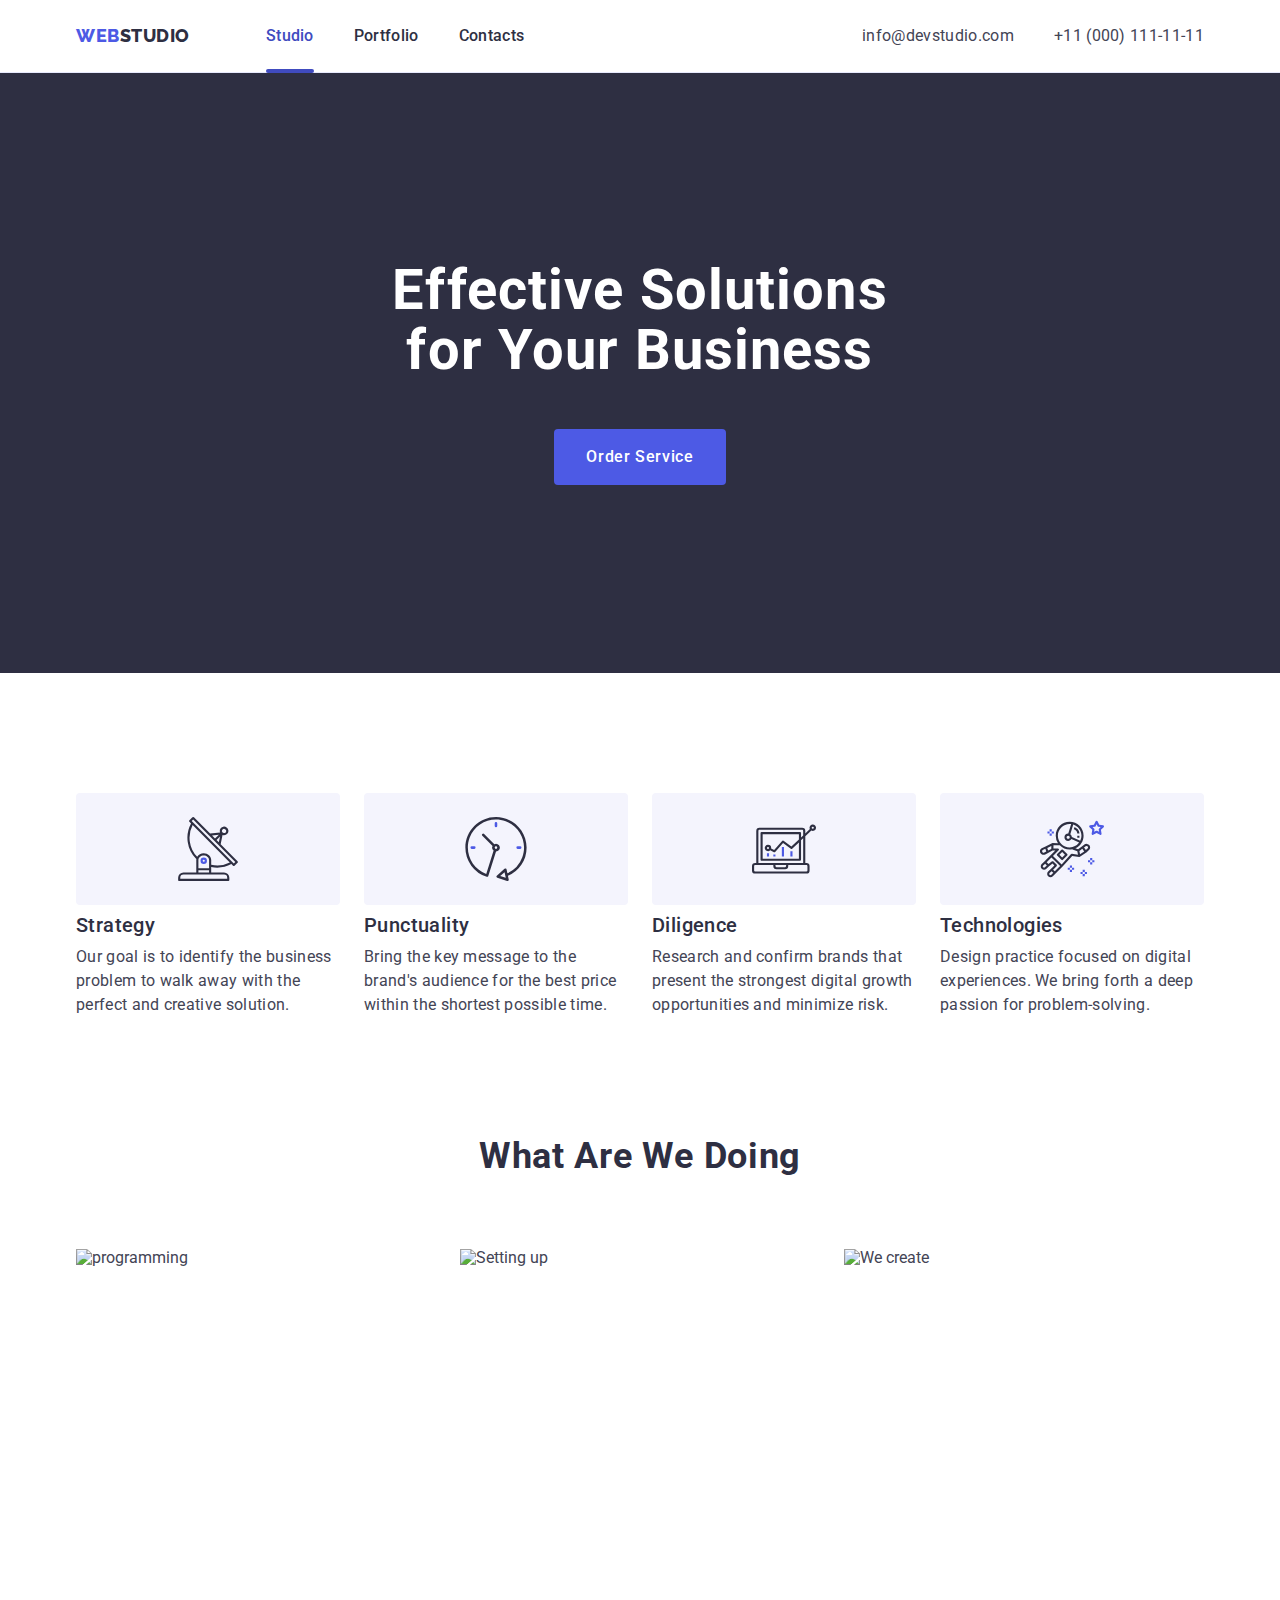
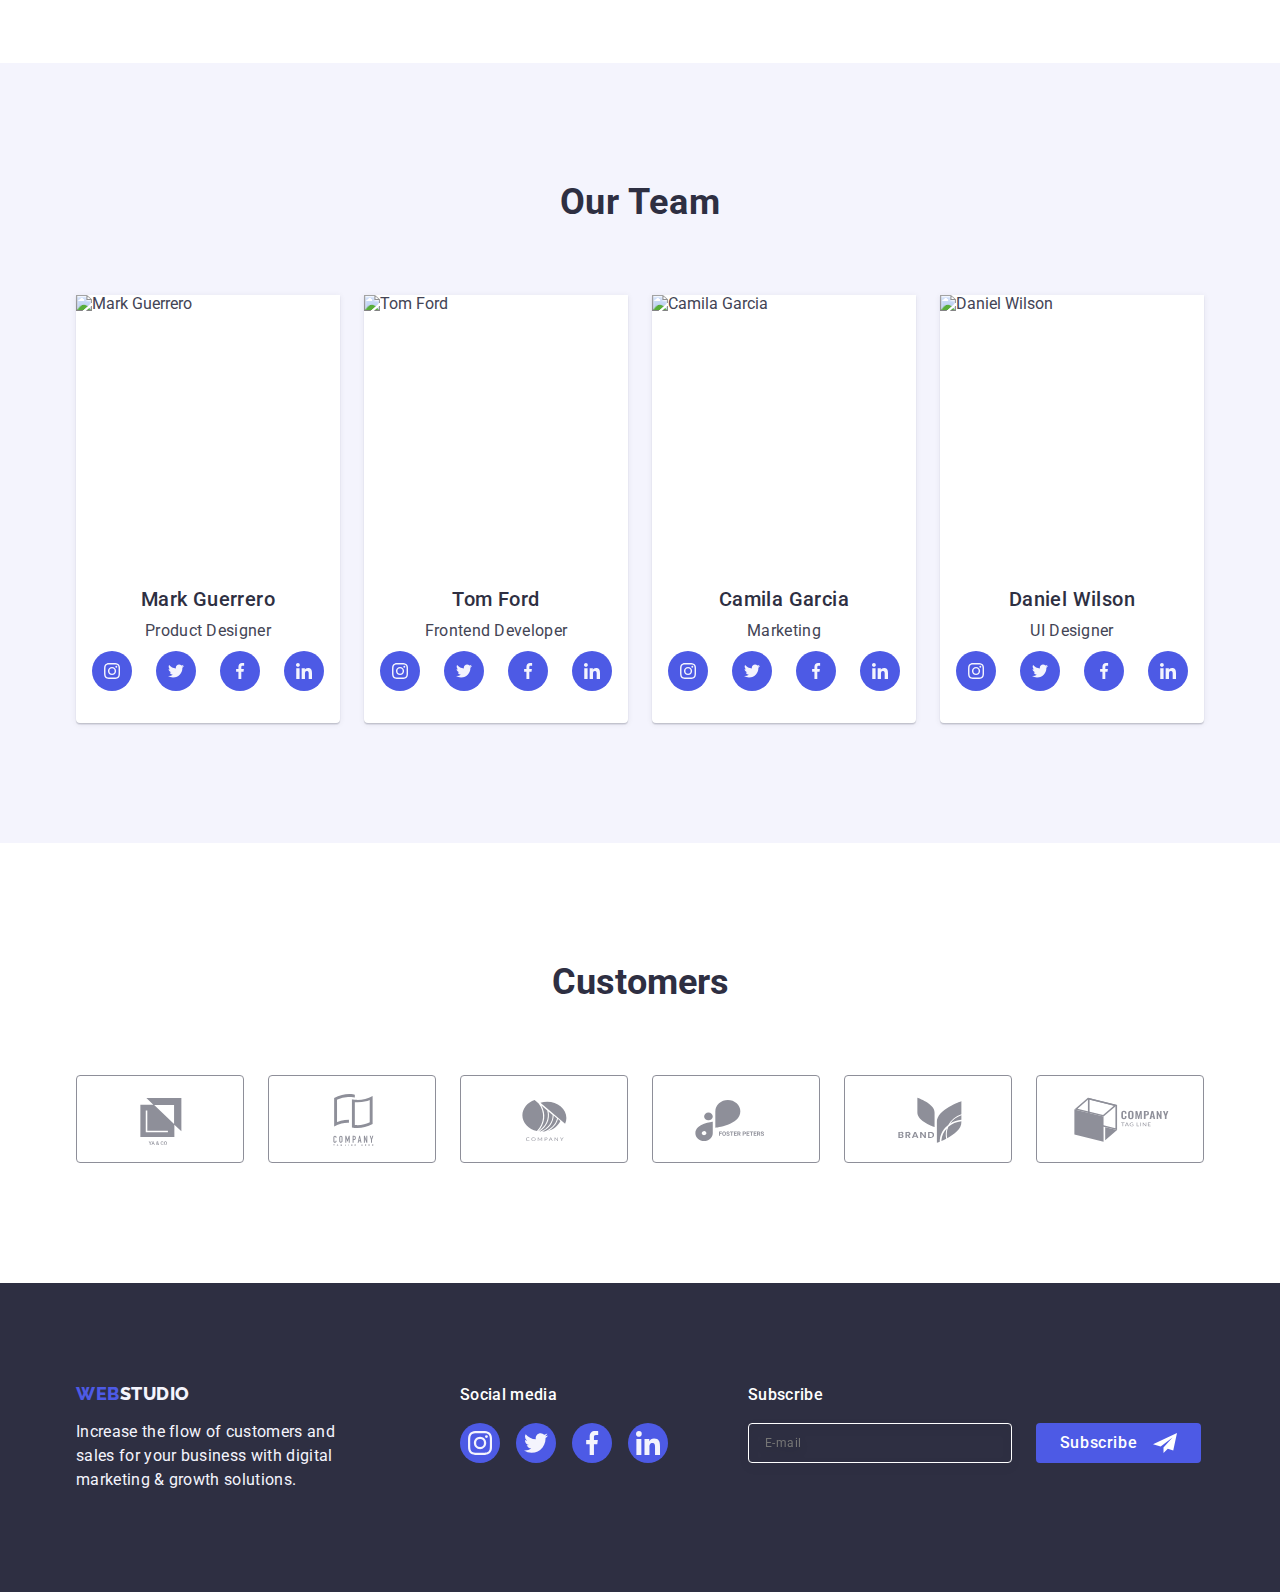
==== index.html @ 99e01feb "hhh" ====
<!DOCTYPE html>
<html lang="en">

<head>
    <meta charset="UTF-8">
    <meta http-equiv="X-UA-Compatible" content="IE=edge">
    <meta name="viewport" content="width=device-width, initial-scale=1.0">
    <title>WebStudio</title>
    <!--fonts-->
    <link rel="preconnect" href="https://fonts.googleapis.com">
    <link rel="preconnect" href="https://fonts.gstatic.com" crossorigin>
    <link
        href="https://fonts.googleapis.com/css2?family=Raleway:wght@800&family=Roboto:wght@400;500;700;900&display=swap"
        rel="stylesheet">
    <!--normalize styles css-->
    <link rel="stylesheet" href="https://cdn.jsdelivr.net/npm/modern-normalize@2.0.0/modern-normalize.min.css">
    <!--custom styles-->
    <link rel="stylesheet" href="./css/styles.css" />
</head>

<body>
    <!--header section-->
    <header class="header">
        <div class="header-conteiner container">
            <nav class="header-nav">
                <a class="header-nav-logo link " href="./index.html">
                    Web<span class="header-logo-cl">Studio</span></a>
                <ul class="header-list list ">
                    <li class="header-item">
                        <a class="header-link activ link" href="./index.html">Studio</a>
                    </li>
                    <li class="header-item">
                        <a class="header-link  link" href="./portfolio.html">Portfolio</a>
                    </li>
                    <li class="header-item">
                        <a class="header-link link" href="">Contacts</a>
                    </li>
                </ul>
            </nav>

            <address class="header-address">
                <ul class="address-list list">
                    <li class="address-item">
                        <a class="address-link link" href="mailto:info@devstudio.com">info@devstudio.com</a>
                    </li>
                    <li class="address-item">
                        <a class="address-link link" href="tel:+110001111111">+11 (000) 111-11-11</a>
                    </li>
                </ul>
            </address>
        </div>
    </header>
    <!--main block-->
    <main class="main">
        <section class="hero">
            <div class="hero-container container">
                <h1 class="hero-taitle">Effective Solutions for Your Business</h1>
                <button class="hero-btn" type="button" data-modal-open>Order Service</button>
            </div>
        </section>
        <!--features-->
        <section class="section-features">
            <div class="container">
                <h2 class="visually-hidden">features</h2>
                <ul class="features-list list">

                    <li class="features-li">
                        <div class="features-icon-bloc">
                            <svg class="features-icon" width="64" height="64">
                                <use href="./images/icons.svg#antenna"></use>
                            </svg>
                        </div>
                        <h3 class="features-strategy">Strategy</h3>
                        <p class="text">Our goal is to identify the business problem to walk away with the
                            perfect and
                            creative solution.
                        </p>
                    </li>
                    <li class="features-li">
                        <div class="features-icon-bloc">
                            <svg class="features-icon" width="64" height="64">
                                <use href="./images/icons.svg#clock"></use>
                            </svg>
                        </div>
                        <h3 class="features-strategy">Punctuality</h3>
                        <p class="text"> Bring the key message to the brand's audience for the best price
                            within the shortest possible
                            time.</p>
                    </li>
                    <li class="features-li">
                        <div class="features-icon-bloc">
                            <svg class="features-icon" width="64" height="64">
                                <use href="./images/icons.svg#diagram"></use>
                            </svg>
                        </div>
                        <h3 class="features-strategy">Diligence</h3>
                        <p class="text"> Research and confirm brands that present the strongest digital
                            growth opportunities and minimize
                            risk.</p>
                    </li>
                    <li class="features-li">
                        <div class="features-icon-bloc">
                            <svg class="features-icon" width="64" height="64">
                                <use href="./images/icons.svg#astronaut"></use>
                            </svg>
                        </div>
                        <h3 class="features-strategy">Technologies</h3>
                        <p class="text"> Design practice focused on digital experiences. We bring forth a
                            deep passion for
                            problem-solving.</p>
                    </li>
                </ul>
            </div>
        </section>
        <!--our work-->
        <section class="section-our-work">
            <div class="container">
                <h2 class="our-title"> What are we doing </h2>
                <ul class="our-work-list list">
                    <li class="our-work-item">
                        <img src="./images/our.work/img1.jpg" alt="programming" width="360" height="294">
                    </li>
                    <li class="our-work-item">
                        <img src="./images/our.work/img2.jpg" alt="Setting up" width="360" height="294">
                    </li>
                    <li class="our-work-item">
                        <img src="./images/our.work/img3.jpg" alt="We create" width="360" height="294">
                    </li>
                </ul>
            </div>
        </section>
        <!--our team-->
        <section class="our-tem">
            <div class="container">
                <h2 class="our-title">Our Team</h2>
                <ul class="our-tem-list list">

                    <li class="our-tem-item">
                        <img class="our-tem-img" src="./images/our.team/img(1).jpg" alt="Mark Guerrero" width="264"
                            height="260">
                        <div class="our-it">
                            <h3 class="our-tem-user">Mark Guerrero</h3>
                            <p class="our-tem-work">Product Designer</p>


                            <ul class="tem-icon-list">
                                <li class="tem-icon-item">
                                    <a class="icon" href="" aria-label="instagram">
                                        <svg class="tem-icon-svg" width="16" height="16">
                                            <use href="./images/icons.svg#instagram"></use>
                                        </svg>
                                    </a>
                                </li>
                                <li class="tem-icon-item">
                                    <a class="icon" href="" aria-label="twitter">
                                        <svg class="tem-icon-svg" width="16" height="16">
                                            <use href="./images/icons.svg#twitter"></use>
                                        </svg>
                                    </a>
                                </li>
                                <li class="tem-icon-item">
                                    <a class="icon" href="" aria-label="facebook">
                                        <svg class="tem-icon-svg" width="16" height="16">
                                            <use href="./images/icons.svg#facebook"></use>
                                        </svg>
                                    </a>
                                </li>
                                <li class="tem-icon-item">
                                    <a class="icon" href="" aria-label="linkedin">
                                        <svg class="tem-icon-svg" width="16" height="16">
                                            <use href="./images/icons.svg#linkedin"></use>
                                        </svg>
                                    </a>
                                </li>
                            </ul>

                        </div>
                    </li>

                    <li class="our-tem-item">
                        <img class="our-tem-img" src="./images/our.team/img(2).jpg" alt="Tom Ford" width="264"
                            height="260">
                        <div class="our-it">
                            <h3 class="our-tem-user">Tom Ford</h3>
                            <p class="our-tem-work">Frontend Developer</p>
                            <ul class="tem-icon-list">
                                <li class="tem-icon-item">
                                    <a class="icon" href="" aria-label="instagram">
                                        <svg class="tem-icon-svg" width="16" height="16">
                                            <use href="./images/icons.svg#instagram"></use>
                                        </svg>
                                    </a>
                                </li>
                                <li class="tem-icon-item">
                                    <a class="icon" href="" aria-label="twitter">
                                        <svg class="tem-icon-svg" width="16" height="16">
                                            <use href="./images/icons.svg#twitter"></use>
                                        </svg>
                                    </a>
                                </li>
                                <li class="tem-icon-item">
                                    <a class="icon" href="" aria-label="facebook">
                                        <svg class="tem-icon-svg" width="16" height="16">
                                            <use href="./images/icons.svg#facebook"></use>
                                        </svg>
                                    </a>
                                </li>
                                <li class="tem-icon-item">
                                    <a class="icon" href="" aria-label="linkedin">
                                        <svg class="tem-icon-svg" width="16" height="16">
                                            <use href="./images/icons.svg#linkedin"></use>
                                        </svg>
                                    </a>
                                </li>
                            </ul>
                        </div>
                    </li>

                    <li class="our-tem-item">
                        <img class="our-tem-img" src="./images/our.team/img(3).jpg" alt="Camila Garcia" width="264"
                            height="260">
                        <div class="our-it">
                            <h3 class="our-tem-user">Camila Garcia</h3>
                            <p class="our-tem-work">Marketing</p>
                            <ul class="tem-icon-list">
                                <li class="tem-icon-item">
                                    <a class="icon" href="" aria-label="instagram">
                                        <svg class="tem-icon-svg" width="16" height="16">
                                            <use href="./images/icons.svg#instagram"></use>
                                        </svg>
                                    </a>
                                </li>
                                <li class="tem-icon-item">
                                    <a class="icon" href="" aria-label="twitter">
                                        <svg class="tem-icon-svg" width="16" height="16">
                                            <use href="./images/icons.svg#twitter"></use>
                                        </svg>
                                    </a>
                                </li>
                                <li class="tem-icon-item">
                                    <a class="icon" href="" aria-label="facebook">
                                        <svg class="tem-icon-svg" width="16" height="16">
                                            <use href="./images/icons.svg#facebook"></use>
                                        </svg>
                                    </a>
                                </li>
                                <li class="tem-icon-item">
                                    <a class="icon" href="" aria-label="linkedin">
                                        <svg class="tem-icon-svg" width="16" height="16">
                                            <use href="./images/icons.svg#linkedin"></use>
                                        </svg>
                                    </a>
                                </li>
                            </ul>
                        </div>

                    </li>
                    <li class="our-tem-item">
                        <img class="our-tem-img" src="./images/our.team/img(4).jpg" alt="Daniel Wilson" width="264"
                            height="260">
                        <div class="our-it">
                            <h3 class="our-tem-user">Daniel Wilson</h3>
                            <p class="our-tem-work">UI Designer</p>
                            <ul class="tem-icon-list">
                                <li class="tem-icon-item">
                                    <a class="icon" href="" aria-label="instagram">
                                        <svg class="tem-icon-svg" width="16" height="16">
                                            <use href="./images/icons.svg#instagram"></use>
                                        </svg>
                                    </a>
                                </li>
                                <li class="tem-icon-item">
                                    <a class="icon" href="" aria-label="twitter">
                                        <svg class="tem-icon-svg" width="16" height="16">
                                            <use href="./images/icons.svg#twitter"></use>
                                        </svg>
                                    </a>
                                </li>
                                <li class="tem-icon-item">
                                    <a class="icon" href="" aria-label="facebook">
                                        <svg class="tem-icon-svg" width="16" height="16">
                                            <use href="./images/icons.svg#facebook"></use>
                                        </svg>
                                    </a>
                                </li>
                                <li class="tem-icon-item">
                                    <a class="icon" href="" aria-label="linkedin">
                                        <svg class="tem-icon-svg" width="16" height="16">
                                            <use href="./images/icons.svg#linkedin"></use>
                                        </svg>
                                    </a>
                                </li>
                            </ul>
                        </div>
                    </li>
                </ul>
            </div>
        </section>
        <section class="clients-section">

            <div class="container">
                <h2 class="client-title">Customers</h2>
                <ul class="clients-list">
                    <li class="clients-item">
                        <a class="client-link" href="" aria-label="logo-1">
                            <svg class="client-icon" width="104" height="56">
                                <use href="./images/icons.svg#icon-logo-1"></use>
                            </svg>
                        </a>
                    </li>
                    <li class="clients-item">
                        <a class="client-link" href="" aria-label="logo-2">
                            <svg class="client-icon" width="104" height="56">
                                <use href="./images/icons.svg#icon-logo-2"></use>
                            </svg>
                        </a>
                    </li>
                    <li class="clients-item">
                        <a class="client-link" href="" aria-label="logo-3">
                            <svg class="client-icon" width="104" height="56">
                                <use href="./images/icons.svg#icon-logo-3"></use>
                            </svg>
                        </a>
                    </li>
                    <li class="clients-item">
                        <a class="client-link" href="" aria-label="logo-4">
                            <svg class="client-icon" width="104" height="56">
                                <use href="./images/icons.svg#icon-logo-4_1"></use>
                            </svg>
                        </a>
                    </li>
                    <li class="clients-item">
                        <a class="client-link" href="" aria-label="logo-5">
                            <svg class="client-icon" width="104" height="56">
                                <use href="./images/icons.svg#icon-logo-5"></use>
                            </svg>
                        </a>
                    </li>
                    <li class="clients-item">
                        <a class="client-link" href="" aria-label="logo-6">
                            <svg class="client-icon" width="104" height="56">
                                <use href="./images/icons.svg#icon-logo-6"></use>
                            </svg>
                        </a>
                    </li>
                </ul>
            </div>
        </section>
    </main>
    <!--footer section-->
    <footer class="footer">
        <div class="blok container">

            <div class="footer-box ">
                <a class="footer-logo link" href="./index.html">Web<span class="footer-logo-too">Studio</span></a>
                <p class="footer-text">Increase the flow of customers and sales for your business with digital marketing
                    & growth solutions.
                </p>
            </div>

            <div class="footer-blok-icon">
                <p class="footer_text-media">Social media</p>
                <ul class="footer-list">
                    <li class="footer-item">
                        <a class="footer-link" href="" aria-label="instagram">
                            <svg class="footer-icon" width="24" height="24">
                                <use href="./images/icons.svg#instagram"></use>
                            </svg>
                        </a>
                    </li>
                    <li class="footer-item">
                        <a class="footer-link" href="" aria-label="twitter">
                            <svg class="footer-icon" width="24" height="24">
                                <use href="./images/icons.svg#twitter"></use>
                            </svg>
                        </a>
                    </li>
                    <li class="footer-item">
                        <a class="footer-link" href="" aria-label="facebook">
                            <svg class="footer-icon" width="24" height="24">
                                <use href="./images/icons.svg#facebook"></use>
                            </svg>
                        </a>
                    </li>
                    <li class="footer-item">
                        <a class="footer-link" href="" aria-label="linkedin">
                            <svg class="footer-icon" width="24" height="24">
                                <use href="./images/icons.svg#linkedin"></use>
                            </svg>
                        </a>
                    </li>
                </ul>
            </div>
            <div class="footer-subscribe-box">
                <p class="footer-subscribe-text">Subscribe</p>
                <form class="footer-subscribe-form">
                    <label class="footer-subscribe-label">
                        <input class="footer-subscribe-input" name="emai" type="email" placeholder="E-mail">
                    </label>
                    <button class="footer-subscribe-button" type="submit">
                        Subscribe
                        <svg class="footer-subscribe-svg" width="24" height="24">
                            <use href="./images/icons.svg#icon-frame"></use>
                        </svg>
                    </button>
                </form>
            </div>



        </div>
    </footer>
    <!--modal window-->
    <div class="backdrop is-hidden" data-modal>
        <div class="modal">
            <button type="button" class="modal-btn" data-modal-close>
                <svg class="modal-icon" width="8" height="8">
                    <use href="./images/icons.svg#icon-close-black-18dp"></use>
                </svg>
            </button>

            <p class="modal-text">Leave your contacts and we will call you back</p>

            <form class="modal-form">


                <div class="modal-box">
                    <label class="modal-label-name" for="user-name">
                        Name
                    </label>
                    <div class="modal-box-inform">
                        <input class="modal-input" id="user-name" name="user-name" type="text">
                        <svg class="modal-svg" width="18" height="24">
                            <use href="./images/icons.svg#person-black"></use>
                        </svg>
                    </div>
                </div>

                <div class="modal-box">
                    <label class="modal-label-name" for="user-phone">
                        Phone
                    </label>
                    <div class="modal-box-inform">
                        <input class="modal-input" id="user-phone" name="user-phone" type="text">
                        <svg class="modal-svg" width="18" height="24">
                            <use href="./images/icons.svg#phone-black"></use>
                        </svg>
                    </div>
                </div>

                <div class="modal-box">
                    <label class="modal-label-name" for="user-email">
                        Email
                    </label>
                    <div class="modal-box-inform">
                        <input class="modal-input" id="user-email" name="user-email" type="text">
                        <svg class="modal-svg" width="18" height="24">
                            <use href="./images/icons.svg#icon-email-black-18dp"></use>
                        </svg>
                    </div>
                </div>

                <div class="modal-box-comment">
                    <label class="modal-label-name" for="user-comment">
                        Comment
                    </label>
                    <textarea class="modal-textarea-comment" id="user-comment" name="user-comment"
                        placeholder="Text input"></textarea>
                </div>

                <div class="modal-box-checkbox">

                    <input class="modal-checkbox-input visually-hidden" id="user-privacy" value="true" type="checkbox"
                        name="user-privacy">
                    <span class="modal-checkbox-span">
                        <svg class="modal-checkbox-svg" width="10" height="8">
                            <use href="./images/icons.svg#icon-vector5"></use>
                        </svg>
                    </span>

                    <label class="modal-checkbox-label" for="user-privacy">
                        I accept the terms and conditions of the
                        <a class="modal-checkbox-color-text" href="#">Privacy Policy</a>

                    </label>
                </div>

                <button class="modal-checkbox-button "> Send</button>


            </form>



        </div>
    </div>

    <script src="./js/modal.js"></script>
</body>

</html>
---- css/styles.css ----
:root{
--main-dark-cl: #2E2F42;
--main-ligth-cl: #FFFFFF;
--accent-cl: #4D5AE5;
--grey-cl: #434455;
--cl: #F4F4FD;
--cl-bl: #404bbf;
}


body {
  font-family: "Roboto",
  sans-serif;
  color: var(--grey-cl);
  font-size: 16px;
 background-color: var(--main-ligth-cl);
}

h1,
h2,
h3,
h4,
h5,
h6,
p{
    margin: 0;
}

img{
    display: block ;
    max-width: 100%;
    height: auto;
}

.visually-hidden {
    position: absolute;
    width: 1px;
    height: 1px;
    margin: -1px;
    border: 0;
    padding: 0;

    white-space: nowrap;
    clip-path: inset(100%);
    clip: rect(0 0 0 0);
    overflow: hidden;
}

.list,
ul,
ol{
    list-style: none;
    margin: 0;
    padding: 0;
}


a{
    text-decoration: none;
    color: currentColor;
}

.container{
    width: 1158px;
margin-left: auto;
margin-right: auto;
padding-left: 15px;
padding-right: 15px;
}


/*------header-----------*/



.header{
   
border-bottom: 1px solid #e7e9fc;
box-shadow: 0px 2px 1px rgba(46, 47, 66, 0.08), 0px 1px 1px rgba(46, 47, 66, 0.16), 0px 1px 6px rgba(46, 47, 66, 0.08);

}

.header-conteiner{
    display: flex;
    align-items: center;
padding-left: 15px;
    padding-right: 15px;
}


.header-nav { 
display: flex;
align-items: center;
}

.header-nav-logo {
     font-family: 'Raleway',sans-serif;
        font-weight: 800;
        font-size: 18px;
        line-height: 1.17;
        letter-spacing: 0.03em;
        text-transform: uppercase;
        color: var(--accent-cl);
        margin-right: 76px;
     
    }


.header-logo-cl{
color: var(--main-dark-cl);

}

.header-list {
    font-family: 'Roboto';
        font-weight: 500;
        font-size: 16px;
        color: var(--main-dark-cl);
        display: flex;
        align-items: center;
        gap: 40px;
   
}
.header-item{
color: #404bbf;
}



.header-item:focus{
    color:var(--cl-bl);
    display: flex;
        align-items: center;
}

.header-link {
    position: relative;
    display: block;
    padding: 24px 0;
        font-weight: 500;
        font-size: 16px;
        line-height: 1.5;
        letter-spacing: 0.02em;
        color: var(--main-dark-cl);




    transition: color 250ms cubic-bezier(0.4, 0, 0.2, 1);
}
.activ{
color: #404bbf;


}

.activ::after {
content: '';
    width: 100%;
    height: 4px;
    position: absolute;
    left: 0;
    bottom: -1px;
    height: 4px;
    background-color: #404bbf;
    border-radius: 2px;

}





.header-link:hover,
.header-link:focus{
    color: var(--cl-bl);
    

}
.header-address {
    font-style: normal;
   margin-left: auto;
}

.address-list {
    display: flex;
    align-items: center;
    gap: 40px;
  
      
}

.address-item {}

.address-link {
        line-height: 1.5;
        letter-spacing: 0.02em;
        color: var(--grey-cl);
transition: color 250ms cubic-bezier(0.4, 0, 0.2, 1);
}
.address-link:hover,
.address-link:focus{
color: var(--cl-bl);

}

/*-------main-----*/


.main {}

.hero {
padding-bottom: 188px;
padding-top: 188px;
background: var(--main-dark-cl);
text-align: center;
max-width: 1440px;
    background-image: linear-gradient(rgba(46, 47, 66, 0.7), rgba(46, 47, 66, 0.7)), url(../images/hero/people-offic.jpg);
    background-repeat: no-repeat;
    background-position: center;
    background-size: cover;
    margin: 0 auto;
}



.hero-container{

}



.hero-taitle {
   
font-weight: 700;
    font-size: 56px;
    line-height: 1.07;
    text-align: center;
    letter-spacing: 0.02em;
    color: var(--main-ligth-cl);
    max-width: 496px;
    margin: 0 auto;
    margin-bottom: 48px;
   
}

.hero-btn { 
font-family: "Roboto", sans-serif;
       font-weight: 500;
        font-size: 16px;
        line-height: 1.5;
        letter-spacing: 0.04em;
         cursor: pointer;
        color: var(--main-ligth-cl);
    background-color: var(--accent-cl);
    min-width: 169px;
    min-height: 56px;
padding: 16px 32px;
border-radius: 4px;
border: 0;
     display: block;
     margin: 0 auto;
    transition: background-color 250ms cubic-bezier(0.4, 0, 0.2, 1);
}

.hero-btn:hover,
.hero-btn:focus{
background-color: var(--cl-bl);
}

.section-features {
 padding: 120px 0 120px;
}

.features-name{

}


.features-list {
    display: flex;
    gap: 24px;
}

.features-li {
    
    width: calc((100% - 72px) / 4)
}







.features-icon-bloc {
display: flex;
align-items: center;
justify-content: center;
height: 112px;
background-color: #f4f4fd;
border-radius: 4px;
margin-bottom: 8px;
}


.features-icon {


    
}













.features-strategy {
    font-weight: 500;
        font-size: 20px;
        line-height: 1.2;
        letter-spacing: 0.02em;
        color: var(--main-dark-cl);
        margin-bottom: 8px;
}

.text {
        line-height: 1.5;
        letter-spacing: 0.02em;
        color: var(--grey-cl);
}

.section-our-work {
 
   padding-bottom: 120px;
}



.our-work-list {
    display: flex;
    gap: 24px;
}

.our-work-item {}

.our-tem {
    padding: 120px 0;
background-color: var(--cl);
}

.our-title{
    font-weight: 700;
    font-size: 36px;
    line-height: 1.11;
    text-align: center;
    letter-spacing: 0.02em;
    text-transform: capitalize;
    color: var(--main-dark-cl);
    margin-bottom: 72px;
}   

.our-tem-list{
display: flex;
gap: 24px;
}

.our-tem-item {
    background-color: var(--main-ligth-cl);
    border-radius: 0px 0px 4px 4px;
    box-shadow:0px 1px 6px rgba(46, 47, 66, 0.08),
        0px 1px 1px rgba(46, 47, 66, 0.16),
        0px 2px 1px rgba(46, 47, 66, 0.08);
    }


.our-tem-img {
   
}
.our-it{
padding: 32px 16px;
padding: 32px 0;

}

.our-tem-user {
        font-weight: 500;
        font-size: 20px;
        line-height: 1.2;
        text-align: center;
        letter-spacing: 0.02em;
        color: var(--main-dark-cl);
        margin-bottom: 8px
}
.our-tem-work{
        line-height: 1.5;
        text-align: center;
        letter-spacing: 0.02em;
        color: var(--grey-cl);
        margin-bottom: 8px;
}

/*  -----!!!!! ---------   */


.tem-icon-blok {
    padding: 32px 0;


}

.tem-icon-list {
    display: flex;
    justify-content: center;
    align-items: center;
gap: 24px;

}


.tem-icon-item {
    width: 40px;
    height: 40px;
   
}

.icon {
    width: 100%;
height: 100%;
background-color:#4d5ae5;
border-radius:50%;
display: flex;
align-items: center;
justify-content: center;
transition: background-color 250ms cubic-bezier(0.4, 0, 0.2, 1);
}

.icon:focus,
.icon:hover{
    background-color: #404bbf;

}


.tem-icon-svg {
fill:#f4f4fd;


}










/*------footer------*/

.footer {
padding: 100px 0;
        
background: var(--main-dark-cl);
}

.footer-box{
margin-right: 120px;
}

.footer-logo {
    font-family: 'Raleway', sans-serif ;
    font-weight: 800;
    font-size: 18px;
    line-height: 1.17;
    letter-spacing: 0.03em;
    text-transform: uppercase;  
color: var(--accent-cl);
display: inline-block;
margin-bottom: 16px;
}

.footer-logo-too{
color: var(--cl);
}
.footer-text {
    line-height: 1.5;
    letter-spacing: 0.02em;
    color: var(--cl);
        width: 264px;  
}

/*----footer-icon----*/

.blok {
    display: flex;
    align-items: baseline;
}

.footer-blok-icon {
    align-items: baseline;
}

.footer_text-media {
    font-weight: 500;
    font-size: 16px;
    line-height: 1.5;
    letter-spacing: 0.02em;
    color: #FFFFFF;
    margin-bottom: 16px;
}

.footer-list {
    display: flex;
    gap: 16px;

}

.footer-item {
    width: 40px;
    height: 40px;
}

.footer-div {}

.footer-link {
    width: 100%;
    height: 100%;
    background-color: #4d5ae5;
    border-radius: 50%;
    display: flex;
    align-items: center;
    justify-content: center;
    transition: background-color 250ms cubic-bezier(0.4, 0, 0.2, 1);
}

.footer-link:hover,
.footer-link:focus {
    background-color: #31d0aa;
}

.footer-icon {
    fill: #f4f4fd;
}
.footer-subscribe-box{
margin-left: 80px;

}
.footer-subscribe-text {
    margin-bottom: 16px;
font-weight: 500;
font-size: 16px;
line-height: 1.5;
letter-spacing: 0.02em;
color: #ffffff;
}
.footer-subscribe-form {
    display: flex;
    gap: 24px;
}

.footer-subscribe-label {}

.footer-subscribe-input {
    width: 264px;
    height: 40px;
    border: 1px solid #ffffff;
    background-color: transparent;
    font-size: 12px;
    line-height: 1.5;
    letter-spacing: 0.04em;
    padding-left: 16px;
    filter: drop-shadow(0px 4px 4px rgba(0, 0, 0, 0.15));
    border-radius: 4px;
    color: #ffffff;
}

.footer-subscribe-button {
    color: #ffffff;
    height: 40px;
    min-width: 165px;
    display: flex;
    justify-content: center;
    align-items: center;
    font-family: "Roboto", sans-serif;
    font-size: 16px;
    font-weight: 500;
    line-height: 1.5;
    letter-spacing: 0.04em;
    color: #ffffff;
    cursor: pointer;
    background-color: #4D5AE5;
    border: none;
    border-radius: 4px;
}

.footer-subscribe-svg {
    margin-left: 16px;
}


/*---------portfolio-filter-blok-main-------*/
.portfolio-main {}

.portfolio-filter {
    display: flex;
    justify-content: center;
    gap: 24px;
    margin-bottom: 72px;
    column-gap: 24px;
    row-gap: 48px;
    gap: 24px;
}

.portfolio-app{
display: block;
transition: box-shadow 250ms cubic-bezier(0.4, 0, 0.2, 1);
}

.portfolio-app:hover{
box-shadow: 0px 1px 6px rgba(46, 47, 66, 0.08), 0px 1px 1px rgba(46, 47, 66, 0.16), 0px 2px 1px rgba(46, 47, 66, 0.08);
}

.portfolio-app:focus{
    box-shadow: 0px 1px 6px rgba(46, 47, 66, 0.08), 0px 1px 1px rgba(46, 47, 66, 0.16), 0px 2px 1px rgba(46, 47, 66, 0.08);
}

.portfolio-app:hover .portfolio-overlay-text
{
transform: translateY(0%);
}
.portfolio-app:focus .portfolio-overlay-text
{
transform: translateY(0%);
}


.portfolio-list {
}

.portfolio-button {
font-family: 'Roboto',sans-serif;
    font-style: normal;
    font-weight: 500;
    font-size: 16px;
    line-height: 1.5;
    cursor: pointer;
    text-align: center;
    letter-spacing: 0.04em;
    background: var(--cl);
    color: var(--accent-cl);
  padding: 12px 24px;
 border: 1px solid #e7e9fc;
border-radius: 4px;
transition: color 250ms cubic-bezier(0.4, 0, 0.2, 1),
    background-color 250ms cubic-bezier(0.4, 0, 0.2, 1),
    border-color 250ms cubic-bezier(0.4, 0, 0.2, 1),
    box-shadow 250ms cubic-bezier(0.4, 0, 0.2, 1);
}

.portfolio-button:hover,
.portfolio-button:focus{
color:var(--main-ligth-cl);
background-color: var(--cl-bl);
border: 1px solid transparent;
box-shadow: 0px 3px 1px rgba(0, 0, 0, 0.1), 0px 2px 1px rgba(0, 0, 0, 0.08), 0px 2px 2px rgba(0, 0, 0, 0.12);
}

.portfolio-section {
    padding: 96px 0 120px 0;
}

/*-----portfolio---*/


.portfolio-row-one {
    display: flex;
    flex-wrap: wrap;
    column-gap: 24px;
    row-gap: 48px;
}

.portfolio-overlay{
position: relative;
overflow: hidden;
}

.portfolio-overlay-text{
position: absolute;
top: 0;
font-size: 16px;
line-height: 1.5;
letter-spacing: 0.02em;
color: #f4f4fd;
padding: 40px 32px;
background-color: #4d5ae5;
height: 100%;
width: 100%;
transform: translateY(100%);
transition: transform 250ms cubic-bezier(0.4, 0, 0.2, 1);
}

.portfolio-item {}

.portfolio-img {}

.portfolio-bloc{
    padding: 32px 16px;
    border: 1px solid #e7e9fc;
    border-top: none;
}
.portfolio-desc {
        font-weight: 500;
        font-size: 20px;
        line-height: 1.2;
        letter-spacing: 0.02em;
        color: var(--main-dark-cl);
        margin-bottom: 8px
}

.portfolio-name {
        font-size: 16px;
        line-height: 1.5;
        letter-spacing: 0.02em;
        color: var(--grey-cl);
}



/*--------clients-section----*/

.clients-section {
    padding-top: 120px;
    padding-bottom: 120px;
}

.client-title{
font-size: 36px;
line-height: 1.11;
color: #2e2f42;
margin-bottom: 72px;
text-align: center;
}

.clients-list {
display: flex;
justify-content: center;
gap: 24px;
color: #8e8f99;
}

.clients-item {}

.client-link {
display: flex;
    justify-content: center;
align-items: center;
width: 168px;
height: 88px;
border: 1px solid #8E8F99;
border-radius: 4px;
transition:border-color 250ms cubic-bezier(0.4, 0, 0.2, 1),
    color 250ms cubic-bezier(0.4, 0, 0.2, 1);
}
.client-icon {
fill: currentColor;
}
.client-link:hover,
.client-link:focus{
    border-color: #404bbf;
    color: #404bbf;
}
.client-link:hover .client-icon{
    
}


/*------backdrop------*/
.backdrop {
    position: fixed;
    width: 100%;
    height: 100%;
    left: 0;
    top: 0;
    background-color: rgba(46, 47, 66, 0.4);
    transition: opacity 250ms cubic-bezier(0.4, 0, 0.2, 1),
        visibility 250ms cubic-bezier(0.4, 0, 0.2, 1);
  
    }
.modal {
    width: 408px;
    min-height: 584px;
    position: absolute;
    top: 50%;
    left: 50%;
    transform: translate(-50%, -50%) scale(1);
    border-radius: 4px;
    background: #FCFCFC;
    transition: transform 250ms cubic-bezier(0.4, 0, 0.2, 1);
    box-shadow: 0px 2px 1px 0px rgba(0, 0, 0, 0.2),
        0px 1px 3px 0px rgba(0, 0, 0, 0.12), 0px 1px 1px 0px rgba(0, 0, 0, 0.14);
padding: 72px 24px 24px 24px;
    }
.modal-btn{
    position: absolute;
top: 24px;
right: 24px;
border-radius: 50%;
display: flex;
align-items: center;
justify-content: center;
    width: 24px;
        height: 24px;
        border: 1px solid rgba(0, 0, 0, 0.1);
        background-color: transparent;
        background-color: #e7e9fc;
        padding: 0;
        cursor: pointer;

}
.is-hidden {
    visibility: hidden;
    opacity: 0;
    pointer-events: none;
}
.modal-btn:hover,
  .modal-btn:focus {
    background-color: #404bbf;
    border: none;
    fill: #ffffff
}
.modal-icon {
    transition: fill 250ms cubic-bezier(0.4, 0, 0.2, 1);
}




.modal-text {
    font-weight: 500;
    line-height: 1.5;
    text-align: center;
    letter-spacing: 0.02em;
    color: #2E2F42;
    margin-bottom: 16px;
}
.modal-form{

}


.modal-box {
margin-bottom: 8px;

}

.modal-label-name {
    font-size: 12px;
    line-height: 1.17;
    letter-spacing: 0.04em;
    color: #8e8f99;
    display: block;
    margin-bottom: 4px;
}

.modal-box-inform {
    position: relative;

}

.modal-input {
    width: 100%;
    height: 40px;
    border: 1px solid rgba(46, 47, 66, 0.4);
    border-radius: 4px;
    background-color: transparent;
    padding-left: 38px;
    outline: transparent;
    transition: border-color 250ms cubic-bezier(0.4, 0, 0.2, 1);

}
.modal-input:focus{
border-color: #4D5AE5;
}

.modal-svg {
    position: absolute;
    left: 16px;
    top: 50%;
    transform: translateY(-50%);
    fill: #4D5AE5;
transition: fill 250ms cubic-bezier(0.4, 0, 0.2, 1);

}
.modal-box-comment{
margin-bottom: 16px;
}

.modal-textarea-comment{
width: 100%;
height: 120px;
font-size: 12px;
line-height: 1.17;
letter-spacing: 0.04em;
color: rgba(46, 47, 66, 0.4);
border: 1px solid rgba(46, 47, 66, 0.4);
border-radius: 4px;
background-color: transparent;
padding: 8px 16px;
outline: transparent;
resize: none;
transition: border-color 250ms cubic-bezier(0.4, 0, 0.2, 1);

}
.modal-textarea-comment:focus{
border-color: #4D5AE5;
}



.modal-box-checkbox {
    margin-bottom: 24px;

}

.modal-checkbox-input {}

.modal-checkbox-label {
    font-size: 12px;
    line-height: 1.17;
    letter-spacing: 0.04em;
    color: #8e8f99;

}

.modal-checkbox-color-text{
color: #4d5ae5;
}

.modal-checkbox-span {
    width: 16px;
    height: 16px;
    border: 1px solid rgba(46, 47, 66, 0.4);
    border-radius: 2px;
    transition: background-color 250ms cubic-bezier(0.4, 0, 0.2, 1), border 250ms cubic-bezier(0.4, 0, 0.2, 1), fill 250ms cubic-bezier(0.4, 0, 0.2, 1);
    display: inline-flex;
    align-items: center;
    justify-content: center;
    fill: transparent;
}

.modal-checkbox-svg {}

.modal-checkbox-button {
    display: block;
    min-width: 169px;
    height: 56px;
    font-family: "Roboto", sans-serif;
    font-size: 16px;
    font-weight: 500;
    line-height: 1.5;
    letter-spacing: 0.04em;
    color: #ffffff;
    cursor: pointer;
    background-color: #4D5AE5;
    border: none;
    border-radius: 4px;
    font-size: 16px;
transition: background-color 250ms cubic-bezier(0.4, 0, 0.2, 1);


}

input:checked{
background-color: #404bbf;
border: none;
fill:#F4F4FD;
}
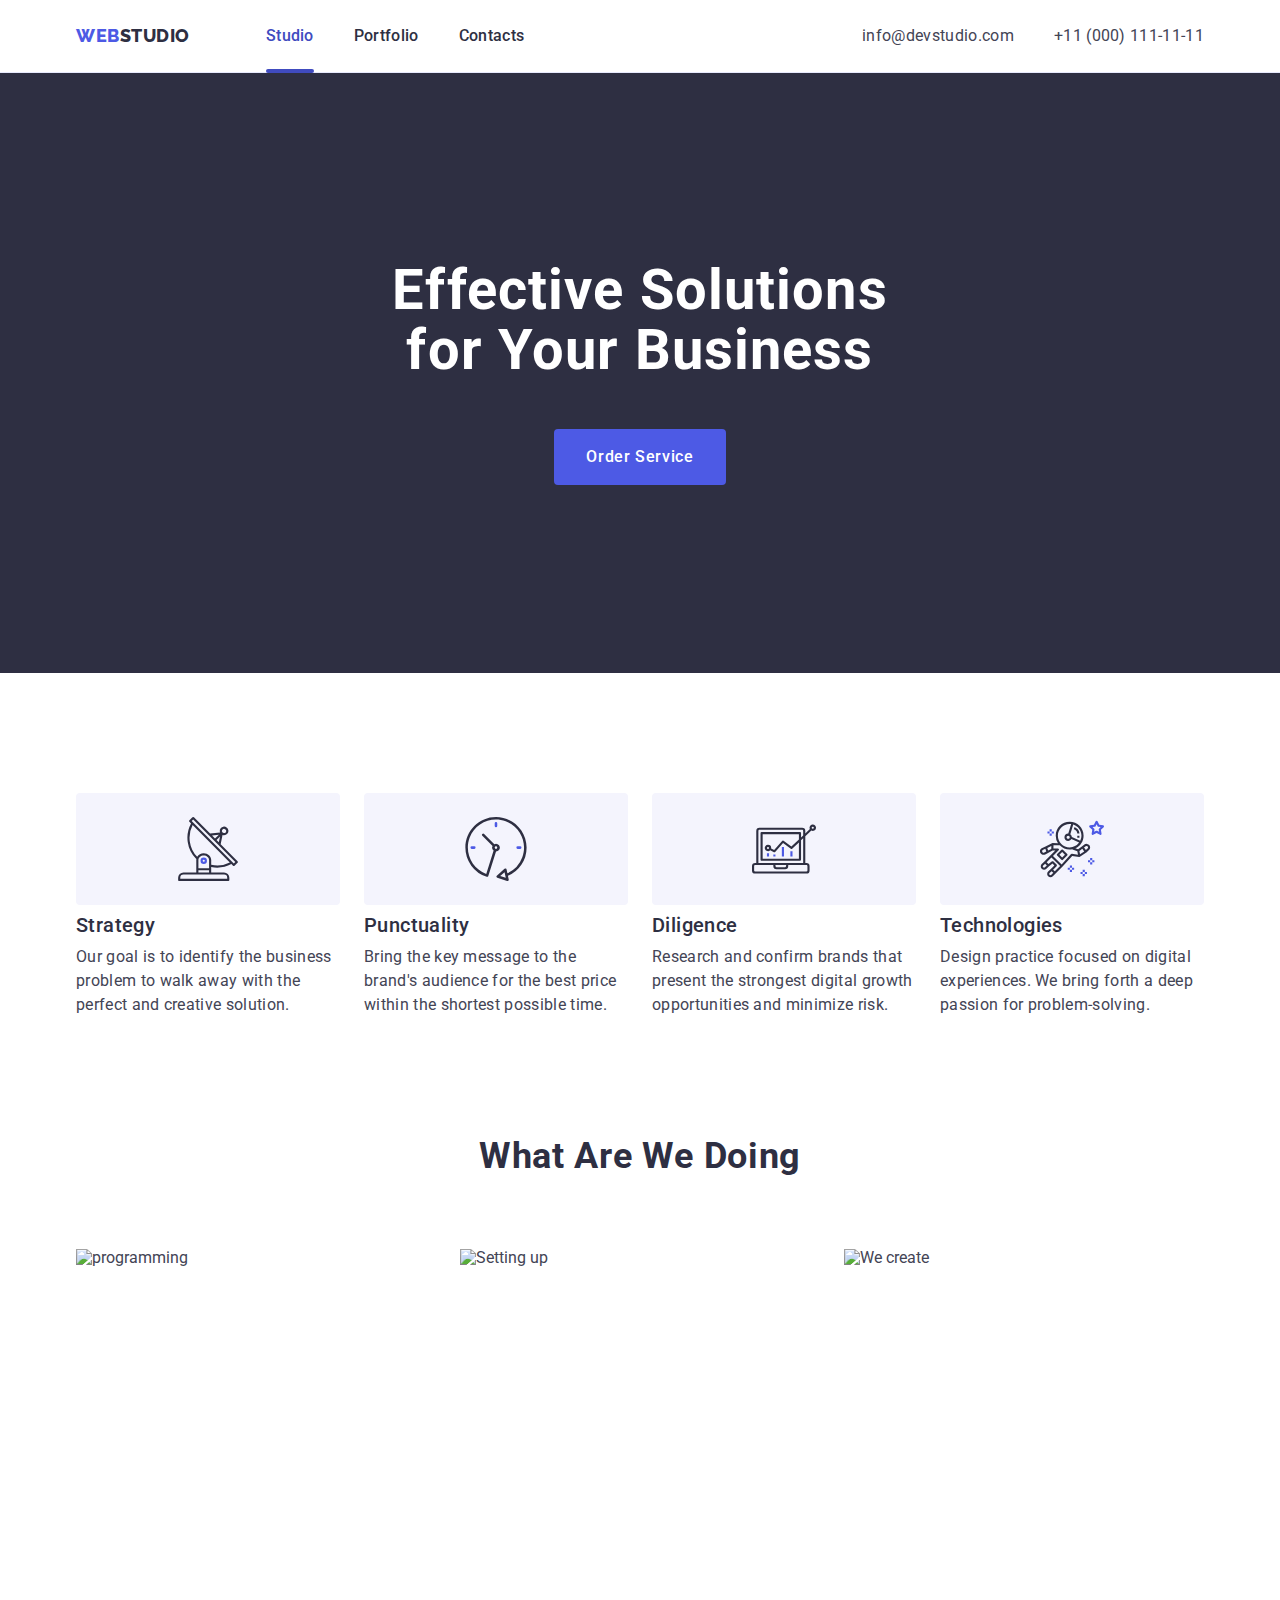
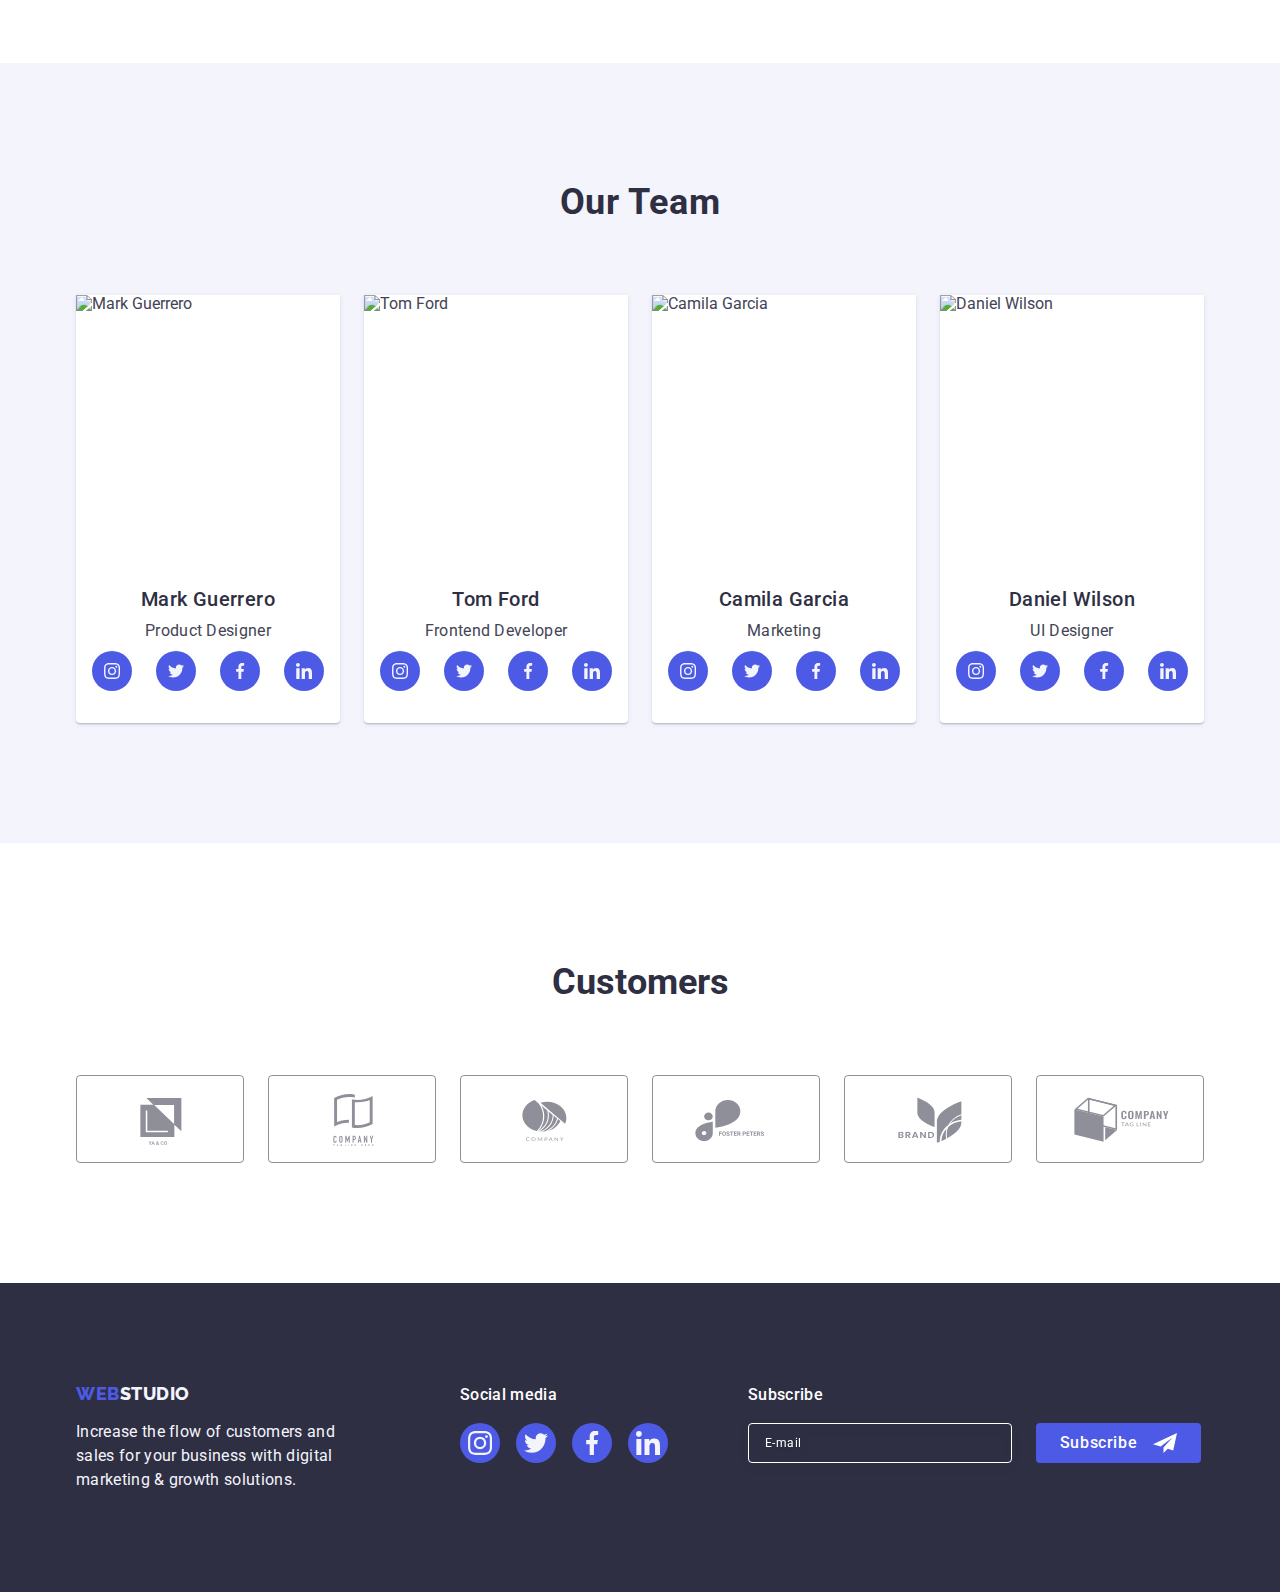
==== commit 6c9d28f1: "gg" ====
--- a/index.html
+++ b/index.html
@@ -469,20 +469,22 @@
                 </div>
 
                 <div class="modal-box-checkbox">
-
                     <input class="modal-checkbox-input visually-hidden" id="user-privacy" value="true" type="checkbox"
                         name="user-privacy">
-                    <span class="modal-checkbox-span">
-                        <svg class="modal-checkbox-svg" width="10" height="8">
-                            <use href="./images/icons.svg#icon-vector5"></use>
-                        </svg>
-                    </span>
-
                     <label class="modal-checkbox-label" for="user-privacy">
+                        <span class="modal-checkbox-span">
+                            <svg class="modal-checkbox-svg" width="10" height="8">
+                                <use href="./images/icons.svg#icon-vector"></use>
+                            </svg>
+                        </span>
                         I accept the terms and conditions of the
                         <a class="modal-checkbox-color-text" href="#">Privacy Policy</a>
 
                     </label>
+
+
+
+
                 </div>
 
                 <button class="modal-checkbox-button "> Send</button>
--- a/css/styles.css
+++ b/css/styles.css
@@ -583,6 +583,10 @@
     border-radius: 4px;
     color: #ffffff;
 }
+::placeholder{
+    color: #ffffff;
+}
+
 
 .footer-subscribe-button {
     color: #ffffff;
@@ -601,7 +605,15 @@
     background-color: #4D5AE5;
     border: none;
     border-radius: 4px;
-}
+        transition: background-color 250ms cubic-bezier(0.4, 0, 0.2, 1);
+}
+
+.footer-subscribe-button:hover,
+.footer-subscribe-button:focus{
+    background-color: var(--cl-bl);
+}
+
+
 
 .footer-subscribe-svg {
     margin-left: 16px;
@@ -825,8 +837,9 @@
         background-color: #e7e9fc;
         padding: 0;
         cursor: pointer;
-
-}
+transition: fill 250ms cubic-bezier(0.4, 0, 0.2, 1);
+}
+
 .is-hidden {
     visibility: hidden;
     opacity: 0;
@@ -897,15 +910,20 @@
     left: 16px;
     top: 50%;
     transform: translateY(-50%);
-    fill: #4D5AE5;
-transition: fill 250ms cubic-bezier(0.4, 0, 0.2, 1);
-
-}
+    fill: #2E2F42;
+     transition: fill 250ms cubic-bezier(0.4, 0, 0.2, 1);
+}
+.modal-input:focus + .modal-svg{
+fill: #4D5AE5;
+}
+
+
 .modal-box-comment{
 margin-bottom: 16px;
 }
 
 .modal-textarea-comment{
+    display: block;
 width: 100%;
 height: 120px;
 font-size: 12px;
@@ -944,6 +962,7 @@
 
 .modal-checkbox-color-text{
 color: #4d5ae5;
+text-decoration: underline;
 }
 
 .modal-checkbox-span {
@@ -956,9 +975,15 @@
     align-items: center;
     justify-content: center;
     fill: transparent;
-}
-
-.modal-checkbox-svg {}
+    margin-right: 8px;
+}
+
+.modal-checkbox-svg {
+
+/* fill: #F4F4FD; */
+
+/* fill: #2E2F42; */
+}
 
 .modal-checkbox-button {
     display: block;
@@ -976,14 +1001,18 @@
     border-radius: 4px;
     font-size: 16px;
 transition: background-color 250ms cubic-bezier(0.4, 0, 0.2, 1);
-
-
-}
-
-input:checked{
-background-color: #404bbf;
-border: none;
-fill:#F4F4FD;
-}
-
-
+margin: auto;
+}
+
+.modal-checkbox-button:hover,
+.modal-checkbox-button:focus {
+    background-color: #404bbf;
+}
+
+.modal-checkbox-input:checked + .modal-checkbox-label .modal-checkbox-span{
+    background-color: #404bbf;
+        border: none;
+        fill: #F4F4FD;
+    }
+
+
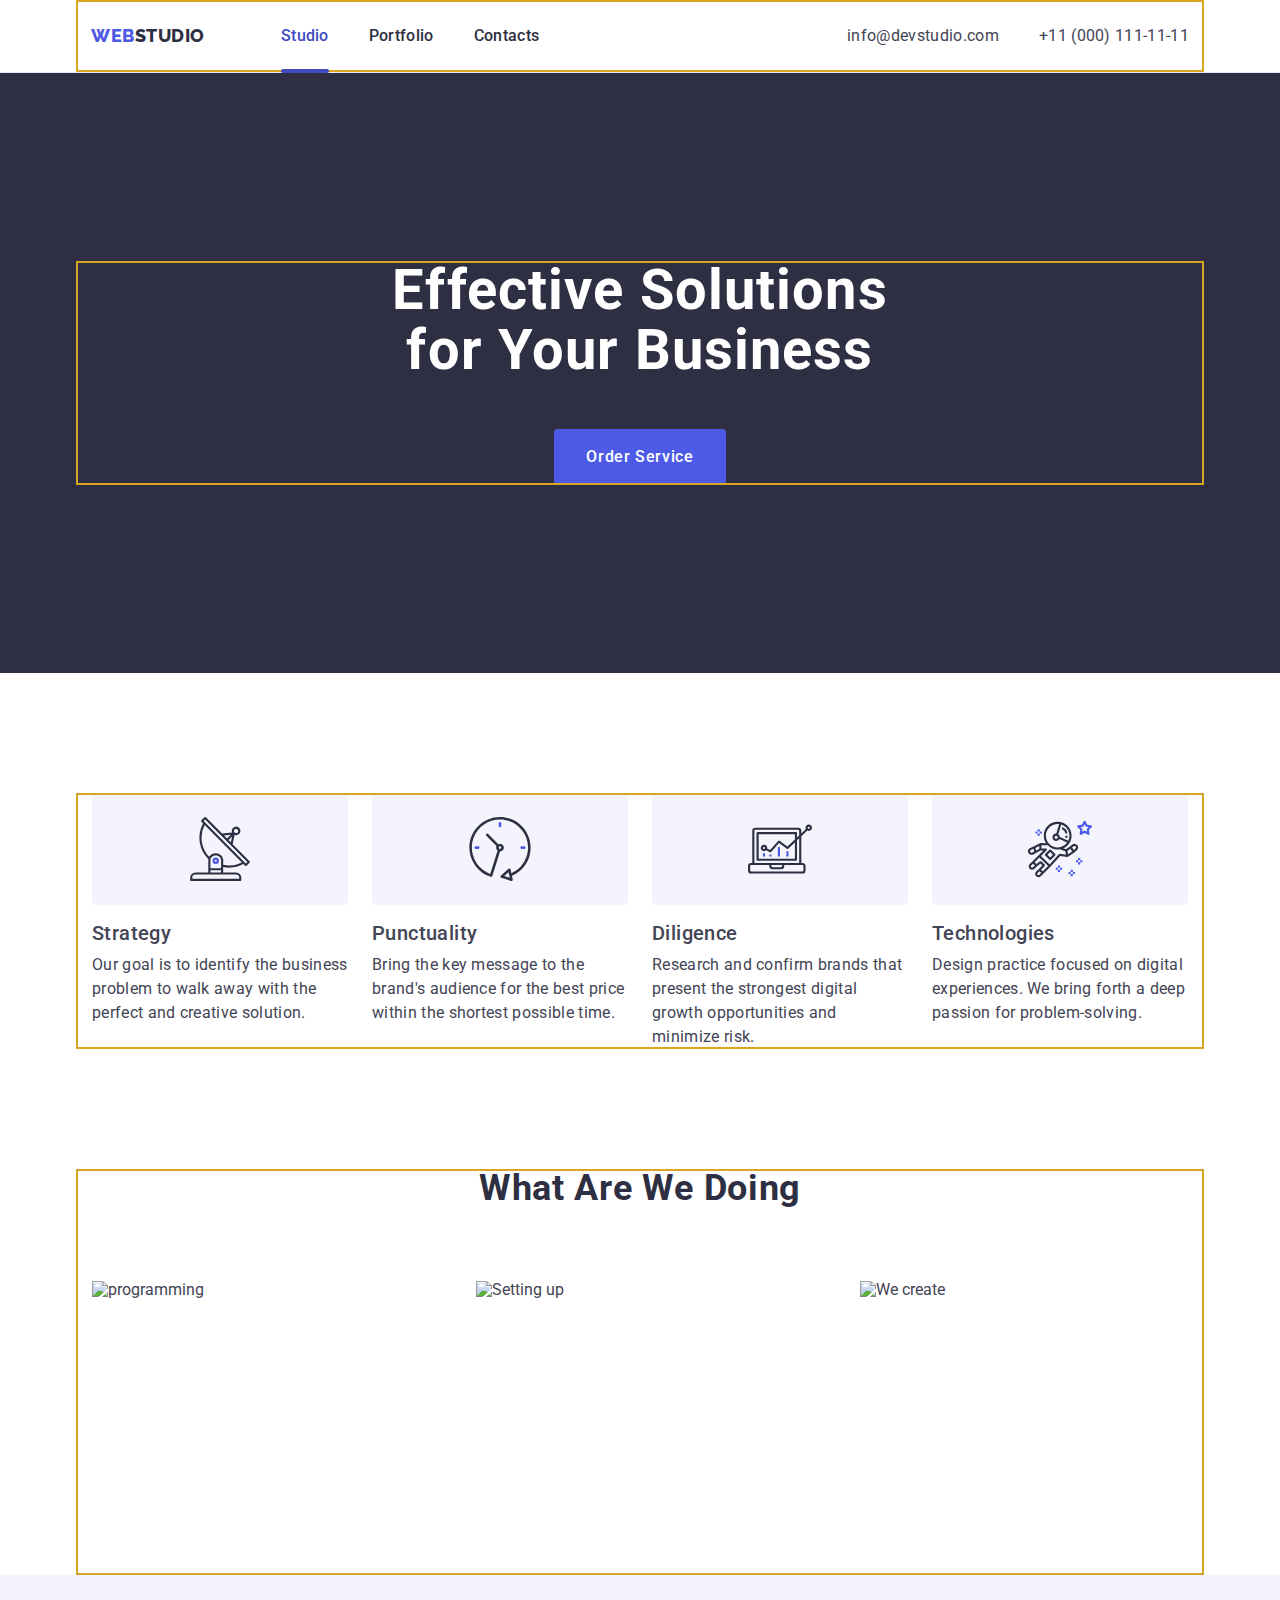
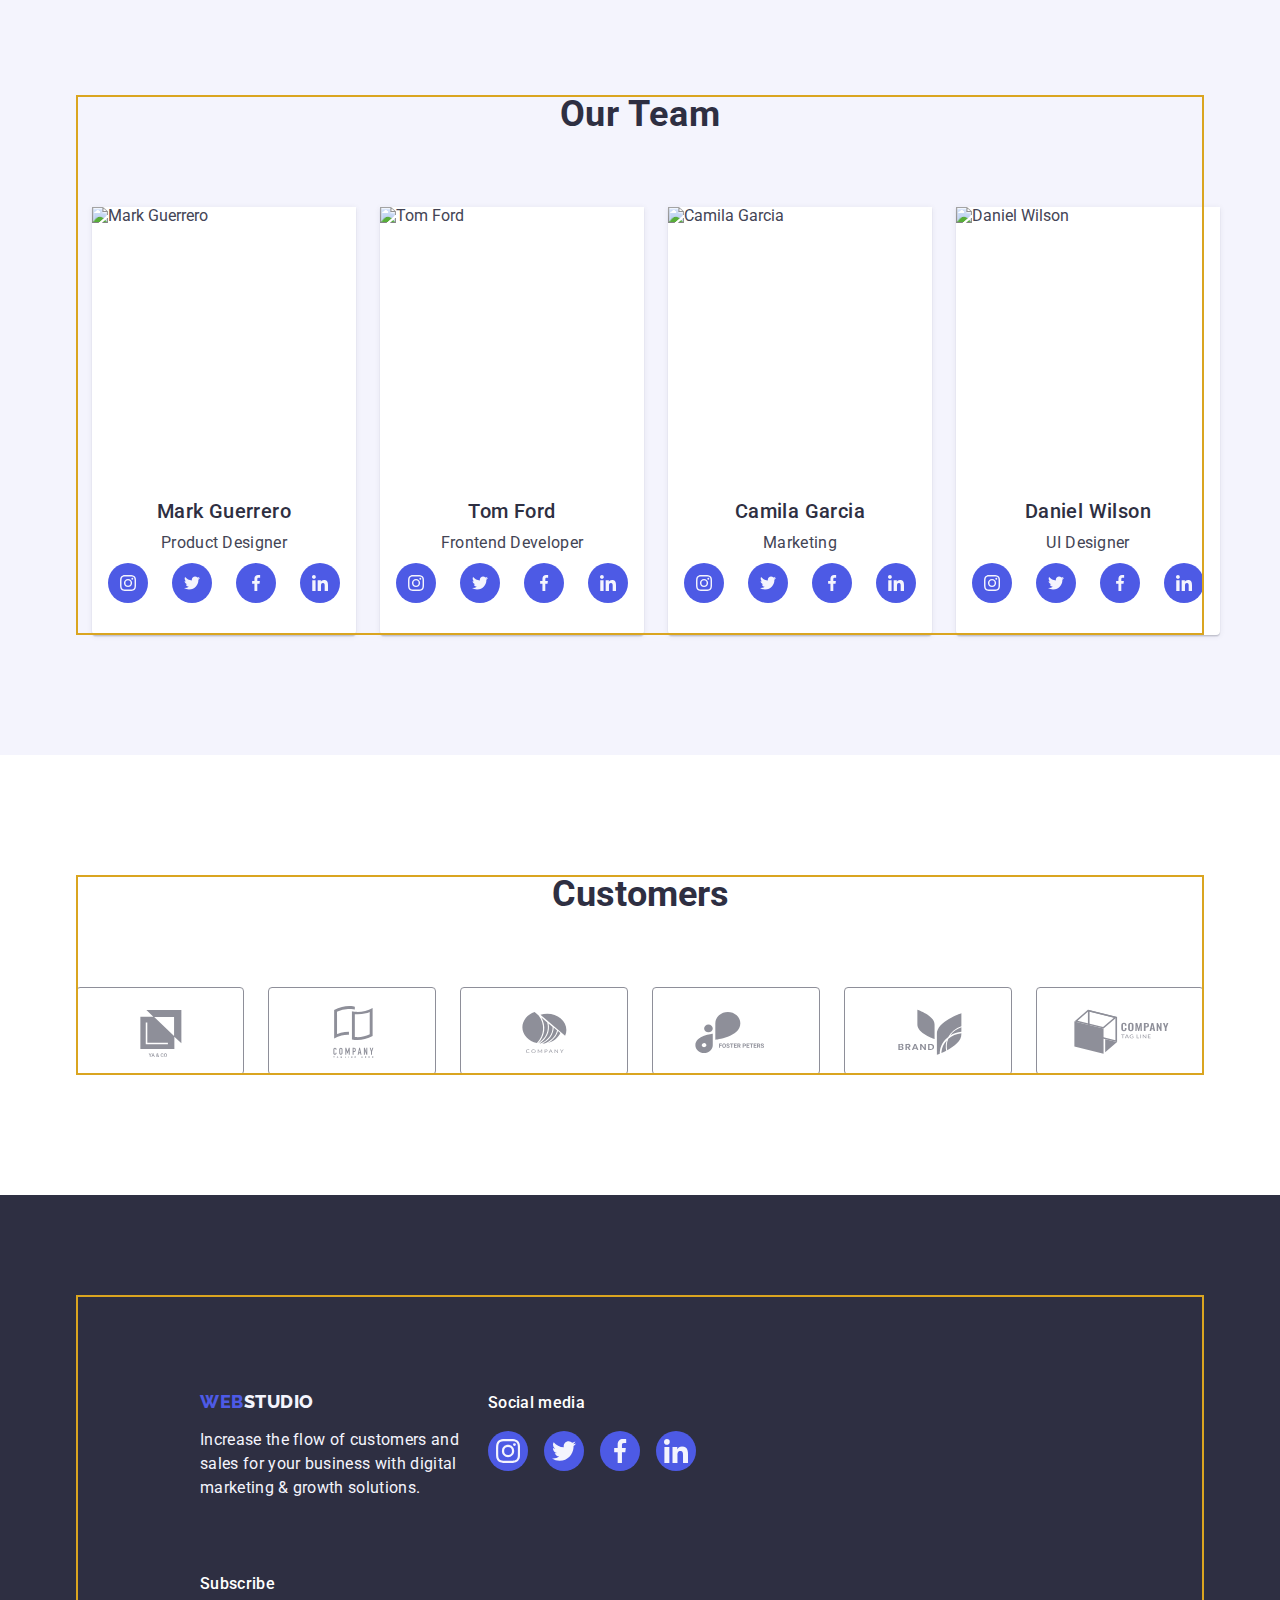
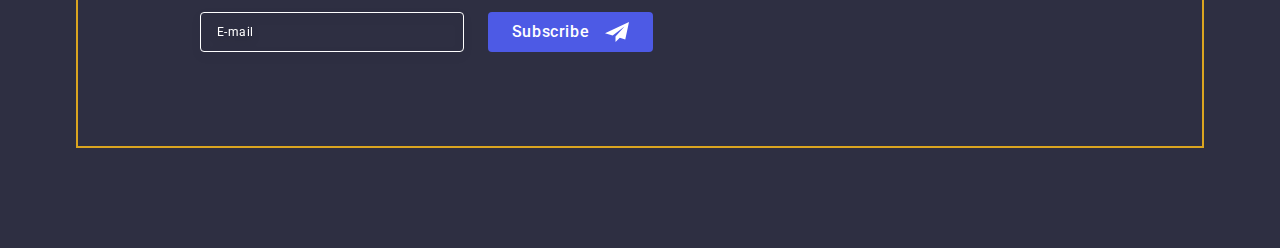
==== commit 9d2458b3: "gg" ====
--- a/index.html
+++ b/index.html
@@ -48,6 +48,13 @@
                     </li>
                 </ul>
             </address>
+
+            <button class="menu-toggle js-open-menu" aria-expanded="false" aria-controls="mobile-menu">
+                <svg class="menu-toggle-icon" width="24" height="24">
+                    <use href="./images/icons.svg#icon-burger"></use>
+                </svg>
+            </button>
+
         </div>
     </header>
     <!--main block-->
@@ -353,7 +360,8 @@
 
             <div class="footer-box ">
                 <a class="footer-logo link" href="./index.html">Web<span class="footer-logo-too">Studio</span></a>
-                <p class="footer-text">Increase the flow of customers and sales for your business with digital marketing
+                <p class="footer-text">Increase the flow of customers and sales for your business with
+                    digital marketing
                     & growth solutions.
                 </p>
             </div>
@@ -418,9 +426,7 @@
                     <use href="./images/icons.svg#icon-close-black-18dp"></use>
                 </svg>
             </button>
-
             <p class="modal-text">Leave your contacts and we will call you back</p>
-
             <form class="modal-form">
 
 
@@ -431,7 +437,7 @@
                     <div class="modal-box-inform">
                         <input class="modal-input" id="user-name" name="user-name" type="text">
                         <svg class="modal-svg" width="18" height="24">
-                            <use href="./images/icons.svg#person-black"></use>
+                            <use href="./images/icons.svg#person"></use>
                         </svg>
                     </div>
                 </div>
@@ -443,7 +449,7 @@
                     <div class="modal-box-inform">
                         <input class="modal-input" id="user-phone" name="user-phone" type="text">
                         <svg class="modal-svg" width="18" height="24">
-                            <use href="./images/icons.svg#phone-black"></use>
+                            <use href="./images/icons.svg#phone"></use>
                         </svg>
                     </div>
                 </div>
@@ -455,7 +461,7 @@
                     <div class="modal-box-inform">
                         <input class="modal-input" id="user-email" name="user-email" type="text">
                         <svg class="modal-svg" width="18" height="24">
-                            <use href="./images/icons.svg#icon-email-black-18dp"></use>
+                            <use href="./images/icons.svg#email"></use>
                         </svg>
                     </div>
                 </div>
@@ -491,12 +497,30 @@
 
 
             </form>
-
-
-
         </div>
     </div>
 
+
+    <!--mobile-menu-->
+    <!-- <div class="menu-container js-menu-container" id="mobile-menu">
+        <button class="menu-toggle js-close-menu">
+            <svg fill="currentColor" viewBox="0 0 20 20" xmlns="http://www.w3.org/2000/svg" width="24" height="24">
+                <use href="./images/icons.svg#icon-close2"></use>
+            </svg>
+        </button>
+
+        <ul class="mobile-menu">
+            <li><a href="" class="link">About</a></li>
+            <li><a href="" class="link">Products</a></li>
+            <li><a href="" class="link">Contacts</a></li>
+            <li><a href="" class="link">Career</a></li>
+        </ul>
+    </div>
+-->
+    <script defer src="https://cdnjs.cloudflare.com/ajax/libs/body-scroll-lock/3.1.5/bodyScrollLock.min.js"
+        integrity="sha512-HowizSDbQl7UPEAsPnvJHlQsnBmU2YMrv7KkTBulTLEGz9chfBoWYyZJL+MUO6p/yBuuMO/8jI7O29YRZ2uBlA=="
+        crossorigin="anonymous"></script>
+    <script defer src="js/mobile-menu.js"></script>
     <script src="./js/modal.js"></script>
 </body>
 
--- a/css/styles.css
+++ b/css/styles.css
@@ -60,19 +60,40 @@
     text-decoration: none;
     color: currentColor;
 }
-
+/*----Base Styles----*/
 .container{
-    width: 1158px;
-margin-left: auto;
-margin-right: auto;
-padding-left: 15px;
-padding-right: 15px;
-}
+    min-width: 320px;
+    max-width: 396px;
+    margin-left: auto;
+    margin-right: auto;
+    padding-right: 16px;
+    padding-left: 16px;
+
+outline: 2px solid red;
+outline-offset: -2px;
+}
+
+
+/*-----Tablet screen----*/
+@media only screen and (min-width: 768px) {
+.container{
+    max-width: 768px;
+    outline: 2px solid green;
+        outline-offset: -2px;
+  }
+}
+/*----- Desktop screen--*/
+@media only screen and (min-width: 1158px) {
+.container  {
+    max-width: 1128px;
+    outline: 2px solid goldenrod;
+        outline-offset: -2px;
+  }
+}
+
 
 
 /*------header-----------*/
-
-
 
 .header{
    
@@ -269,39 +290,119 @@
 background-color: var(--cl-bl);
 }
 
+/*----features----*/
+
 .section-features {
- padding: 120px 0 120px;
-}
+    padding: 96px 0 96px;
+}
+@media only screen and (min-width: 768px) {
+  .section-features {
+    padding: 96px 0 96px;
+  }
+}
+@media only screen and (min-width: 1158px) {
+  .section-features {
+    padding: 120px 0 120px;
+  }
+}
+
 
 .features-name{
 
 }
 
-
+/*---------*/
 .features-list {
-    display: flex;
+display: inline-flex;
+   
+    align-items: flex-start;
+    gap: 72px;
+}
+@media only screen and (max-width: 767px) {
+  .features-list {
+    flex-direction: column;
+  }
+}
+
+
+/*-----Tablet ----*/
+@media only screen and (min-width: 768px) {
+  .features-list {
+    display: flex;
+    flex-wrap: wrap;
     gap: 24px;
-}
-
-.features-li {
+    /* width: 736px;
+        height: 312px;
+         */
+  }
+}
+
+/*----- Desktop --*/
+@media only screen and (min-width: 1158px) {
+   .features-list {
+display: flex;
+    gap: 24px;
+
+
+    /* width: 1128px;
+        height: 224px; */
+  }
+}
+/*----- Desktop --*/
+@media only screen and (min-width: 1158px) {
+  .features-list {
+    flex-shrink: 0;
+    width: 100%;
+    flex-direction: row;
+  }
+}
+
+
+.features-li{
     
-    width: calc((100% - 72px) / 4)
-}
-
-
-
-
-
-
-
+    
+}
+          /*-----Tablet ----*/
+@media only screen and (min-width: 768px) {
+  .features-li {
+        display: flex;
+            width: 356px;
+            flex-direction: column;
+            align-items: flex-start;
+            gap: 8px;
+    flex-basis: calc((100%-24px) / 2);
+  }
+}
+          /*----- Desktop --*/
+@media only screen and (min-width: 1158px) {
+  .features-li {
+    width: calc((100% - 3 * 24px) / 4)
+  }
+}
+
+
+.features-icon-bloc{
+    display: none;
+}
+@media only screen and (max-width: 1157px) {
+  .features-icon-bloc {
+    display: none;
+  }
+}
+  /*----- Desktop --*/
+@media only screen and (min-width: 1158px) {
 .features-icon-bloc {
+    width: 100%;
 display: flex;
-align-items: center;
-justify-content: center;
-height: 112px;
-background-color: #f4f4fd;
-border-radius: 4px;
-margin-bottom: 8px;
+    align-items: center;
+    justify-content: center;
+    height: 112px;
+    background-color: #f4f4fd;
+    border-radius: 4px;
+    margin-bottom: 8px;
+
+
+  }
 }
 
 
@@ -310,40 +411,92 @@
 
     
 }
-
-
-
-
-
-
-
-
-
-
-
-
+/*------*/
 
 .features-strategy {
-    font-weight: 500;
+    /* font-weight: 500;
         font-size: 20px;
         line-height: 1.2;
         letter-spacing: 0.02em;
         color: var(--main-dark-cl);
-        margin-bottom: 8px;
-}
-
+        margin-bottom: 8px; */
+}
+
+@media only screen and (max-width: 767px) {
+  .features-strategy {
+text-align: center;
+font-family: Roboto;
+    font-size: 36px;
+    font-style: normal;
+    font-weight: 700;
+    line-height: 40px;
+    /* 111.111% */
+    letter-spacing: 0.72px;
+    text-transform: capitalize;
+  }
+}
+  /*-----Tablet ----*/
+@media only screen and (min-width: 768px) {
+  .features-strategy {
+    font-family: Roboto;
+        font-size: 36px;
+        font-style: normal;
+        font-weight: 700;
+        line-height: 40px;
+        /* 111.111% */
+        letter-spacing: 0.72px;
+        text-transform: capitalize;
+  }
+}
+/*----- Desktop --*/
+@media only screen and (min-width: 1158px) {
+  .features-strategy {
+    font-size: 20px;
+    font-weight: 500;
+    line-height: 24px;
+    letter-spacing: 0.4px;
+  }
+}
+/*------*/
 .text {
-        line-height: 1.5;
-        letter-spacing: 0.02em;
-        color: var(--grey-cl);
-}
-
-.section-our-work {
+font-family: Roboto;
+    font-size: 16px;
+    font-style: normal;
+    font-weight: 500;
+    line-height: 24px;
+color: var(--grey-cl);
+    letter-spacing: 0.32px;
+}
+/*-----Tablet ----*/
+@media only screen and (min-width: 768px) {
+  .text {
+        font-size: 16px;
+  }
+}
+/*----- Desktop --*/
+@media only screen and (min-width: 1158px) {
+  .text {
+        font-weight: 400;   
+  }
+}
+
+
+
+@media only screen and (max-width: 1157px) {
+  .section-our-work {
+    display: none;
+  }
+} 
  
-   padding-bottom: 120px;
-}
-
-
+   /* padding-bottom: 120px; */
+ 
+
+/*----- Desktop --*/
+@media only screen and (min-width: 1158px) {
+  .section-our-work {
+    
+  }
+}
 
 .our-work-list {
     display: flex;
@@ -369,9 +522,39 @@
 }   
 
 .our-tem-list{
-display: flex;
-gap: 24px;
-}
+/* display: flex;
+gap: 24px; */
+}
+@media only screen and (max-width: 767px) {
+  .our-tem-list {
+    flex-wrap: nowrap;
+    display: inline-flex;
+        flex-direction: column;
+        align-items: center;
+        gap: 72px;
+        width: 100%;
+  }
+}
+@media only screen and (min-width: 768px) {
+  .our-tem-list {
+    display: inline-flex;
+        padding-bottom: 0px;
+        flex-direction: row;
+        justify-content: center;
+        align-items: center;
+        gap: 32px;
+        flex-wrap: wrap;
+  }
+}
+/*----- Desktop --*/
+ @media only screen and (min-width: 1158px) {
+   .our-tem-list {
+        flex-direction: row;
+        flex-wrap: nowrap;
+        gap: 24px;
+   }
+ }
+        
 
 .our-tem-item {
     background-color: var(--main-ligth-cl);
@@ -476,8 +659,18 @@
 .footer-box{
 margin-right: 120px;
 }
+/*-----Tablet ----*/
+@media only screen and (min-width: 768px) {
+  .footer-box {
+    margin-left: 108px;
+    margin-right: 24px;
+  }
+}
+
 
 .footer-logo {
+margin-top: 96px;
+
     font-family: 'Raleway', sans-serif ;
     font-weight: 800;
     font-size: 18px;
@@ -487,28 +680,60 @@
 color: var(--accent-cl);
 display: inline-block;
 margin-bottom: 16px;
+
 }
 
 .footer-logo-too{
 color: var(--cl);
 }
 .footer-text {
+    margin-bottom: 72px;
+
+
     line-height: 1.5;
     letter-spacing: 0.02em;
     color: var(--cl);
-        width: 264px;  
+        width: 264px; 
+           
 }
 
 /*----footer-icon----*/
-
+/*----------- -------*/
 .blok {
-    display: flex;
-    align-items: baseline;
-}
+        display: flex;
+            flex-direction: column;
+            align-content: center;
+            align-items: baseline;
+            flex-wrap: nowrap;
+    /* display: flex;
+    align-items: baseline; */
+}
+/*-----Tablet ----*/
+@media only screen and (min-width: 768px) {
+  .blok {
+    display: flex;
+        flex-direction: row;
+        align-content: center;
+        flex-wrap: wrap;
+        justify-content: center;
+        align-items: baseline;
+  }
+}
+
+
+       
+
 
 .footer-blok-icon {
     align-items: baseline;
 }
+/*-----Tablet ----*/
+@media only screen and (min-width: 768px) {
+  .footer-blok-icon {
+    margin-right: auto;
+  }
+}
+
 
 .footer_text-media {
     font-weight: 500;
@@ -552,9 +777,17 @@
     fill: #f4f4fd;
 }
 .footer-subscribe-box{
-margin-left: 80px;
-
-}
+margin-left: 80px;}
+/*-----Tablet ----*/
+@media only screen and (min-width: 768px) {
+.footer-subscribe-box {
+    margin-left: 108px;
+margin-right: auto;
+margin-bottom: 96px;
+}
+}
+
+
 .footer-subscribe-text {
     margin-bottom: 16px;
 font-weight: 500;
@@ -563,10 +796,28 @@
 letter-spacing: 0.02em;
 color: #ffffff;
 }
+
+/*---------  -----------*/
 .footer-subscribe-form {
     display: flex;
-    gap: 24px;
-}
+        gap: 24px;
+        flex-direction: column;
+        align-content: center;
+        align-items: center;
+
+}
+/*-----Tablet ----*/
+@media only screen and (min-width: 768px) {
+  .footer-subscribe-form {
+    display: flex;
+        gap: 24px;
+        align-content: center;
+        align-items: center;
+            flex-direction: row;
+  }
+}
+
+       
 
 .footer-subscribe-label {}
 
@@ -763,12 +1014,32 @@
 text-align: center;
 }
 
+/*------*/
 .clients-list {
-display: flex;
-justify-content: center;
-gap: 24px;
-color: #8e8f99;
-}
+    display: flex;
+        color: #8e8f99;
+        align-items: center;
+        flex-wrap: wrap;
+           row-gap: 72px;
+                column-gap: 16px;
+}
+/*-----Tablet ----*/
+@media only screen and (min-width: 768px) {
+  .clients-list {
+    column-gap: 24px;
+    justify-content: center;
+  }
+}
+/*----- Desktop --*/
+ @media only screen and (min-width: 1158px) {
+   .clients-list {
+    flex-wrap: nowrap;
+    row-gap: 24px;
+    justify-content: center;
+   }
+ }
+
+
 
 .clients-item {}
 
@@ -852,7 +1123,7 @@
     fill: #ffffff
 }
 .modal-icon {
-    transition: fill 250ms cubic-bezier(0.4, 0, 0.2, 1);
+
 }
 
 
@@ -957,7 +1228,8 @@
     line-height: 1.17;
     letter-spacing: 0.04em;
     color: #8e8f99;
-
+    display: inline-flex;
+    align-items: center;
 }
 
 .modal-checkbox-color-text{
@@ -971,19 +1243,20 @@
     border: 1px solid rgba(46, 47, 66, 0.4);
     border-radius: 2px;
     transition: background-color 250ms cubic-bezier(0.4, 0, 0.2, 1), border 250ms cubic-bezier(0.4, 0, 0.2, 1), fill 250ms cubic-bezier(0.4, 0, 0.2, 1);
-    display: inline-flex;
     align-items: center;
     justify-content: center;
     fill: transparent;
     margin-right: 8px;
+    display: inline-flex;
+    
 }
 
 .modal-checkbox-svg {
-
-/* fill: #F4F4FD; */
-
-/* fill: #2E2F42; */
-}
+position: absolute;
+fill: #F4F4FD;
+    transition: fill 250ms cubic-bezier(0.4, 0, 0.2, 1);
+}
+
 
 .modal-checkbox-button {
     display: block;
@@ -1016,3 +1289,68 @@
     }
 
 
+/*----mobile-menu---*/
+
+.menu-toggle {
+    min-height: 40px;
+    min-width: 40px;
+    display: flex;
+    align-items: center;
+    justify-content: center;
+    margin: 0;
+    padding: 0;
+    background-color: transparent;
+    cursor: pointer;
+    border: none;
+    border-radius: 50%;
+    outline: none;
+}
+
+@media (min-width: 768px) {
+    .menu-toggle {
+        display: none;
+    }
+}
+
+.menu-toggle:hover,
+.menu-toggle:focus {
+    background-color: rgba(0, 0, 0, 0.1);
+}
+
+.menu-container {
+    position: fixed;
+    top: 0;
+    left: 0;
+    width: 100vw;
+    height: 100vh;
+    padding: 32px;
+    background-color: #3f51b5;
+    z-index: 999;
+    transform: translateX(100%);
+    transition: transform 250ms ease-in-out;
+}
+
+.menu-container.is-open {
+    transform: translateX(0);
+}
+
+.menu-container .menu-toggle {
+    position: absolute;
+    top: 16px;
+    right: 16px;
+    color: #fff;
+}
+
+.mobile-menu {
+    padding: 0;
+    margin: 0;
+    list-style: none;
+}
+
+.mobile-menu .link {
+    display: block;
+    padding: 10px;
+    color: #fff;
+    text-decoration: none;
+}
+
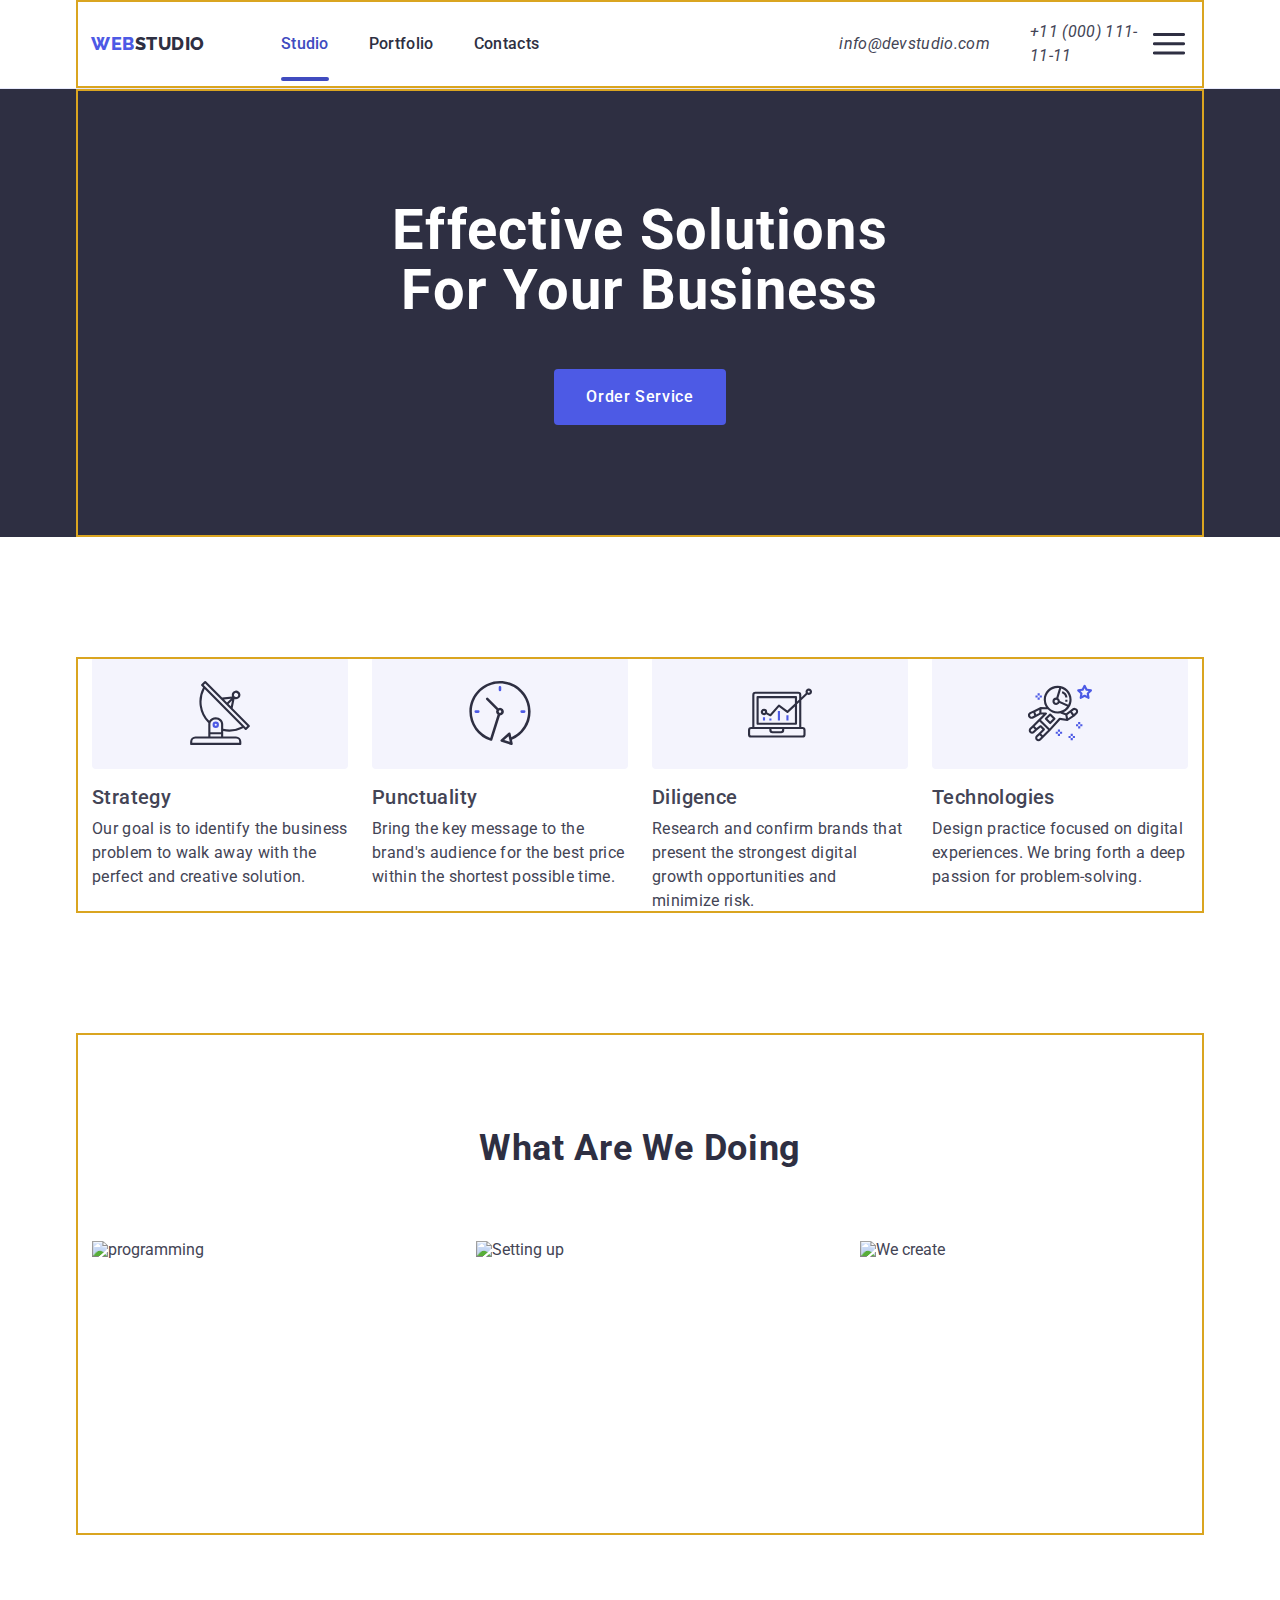
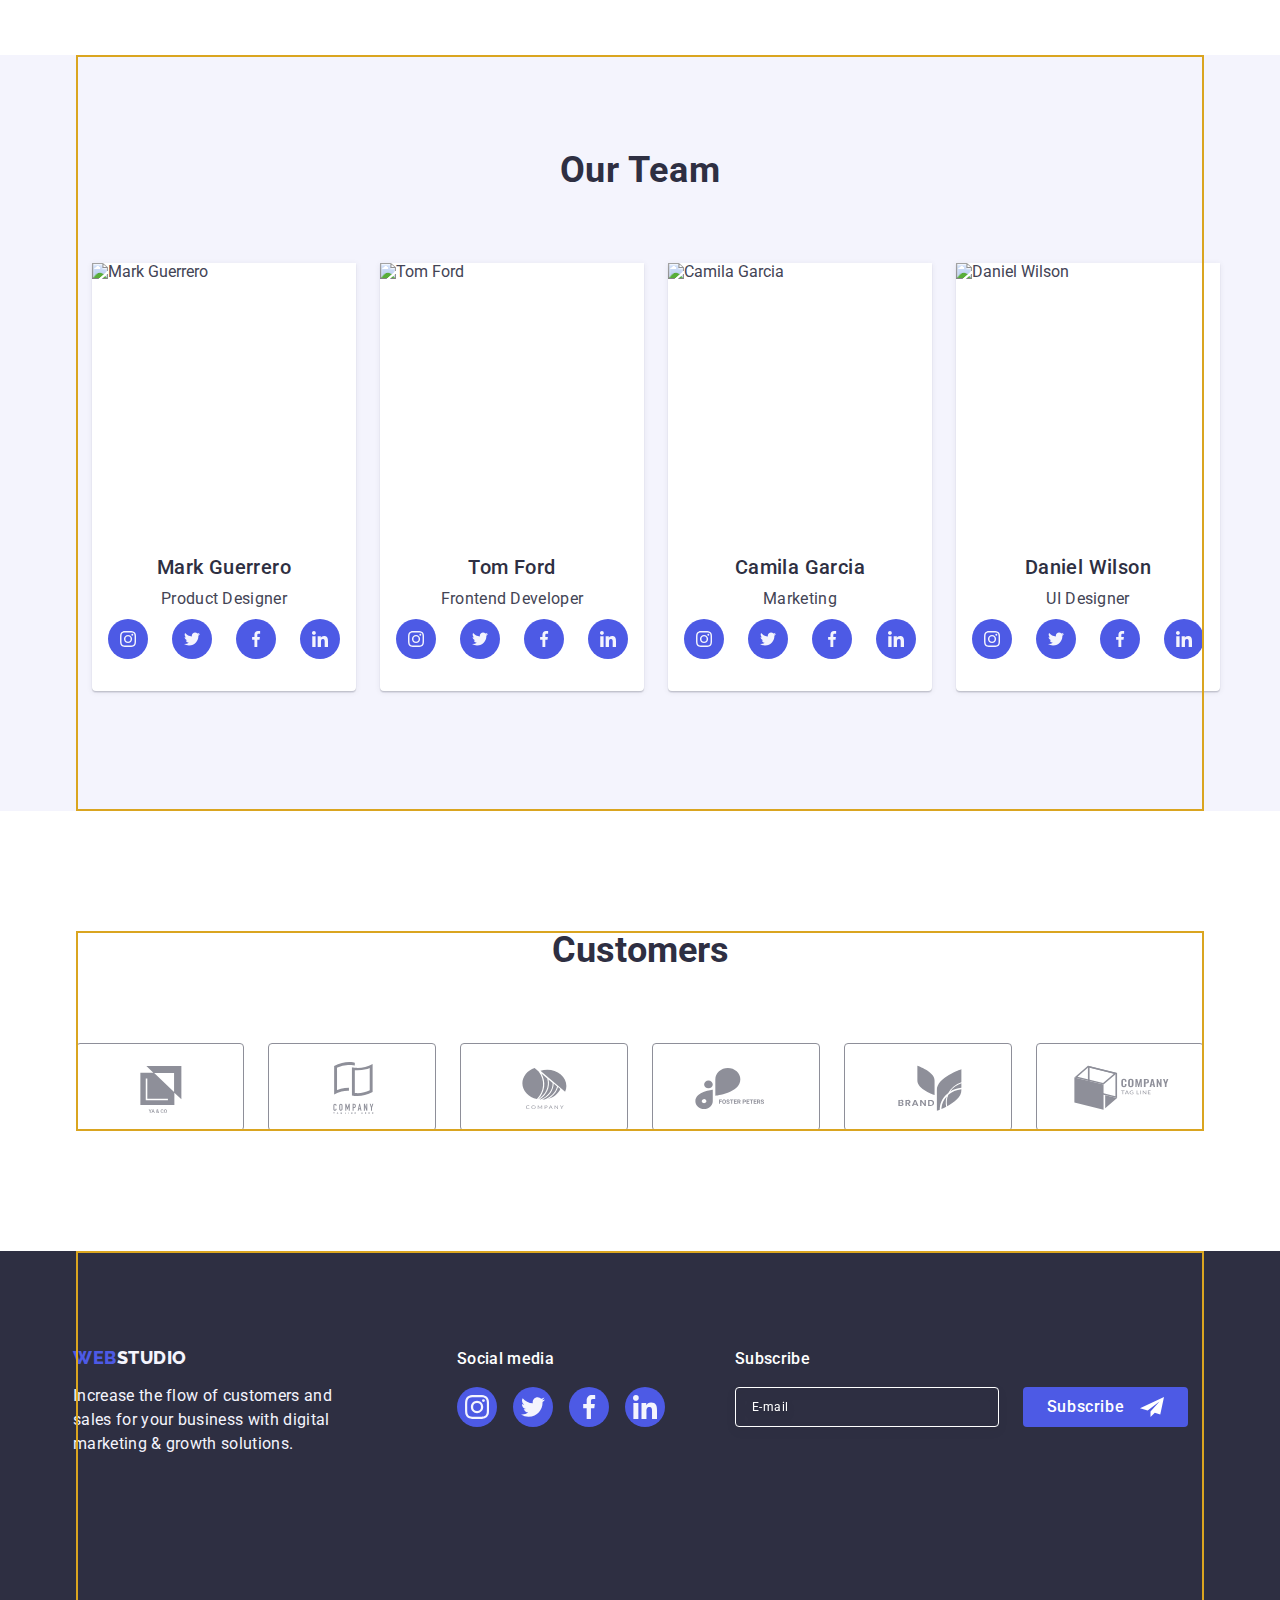
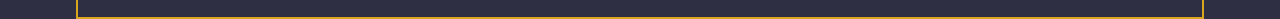
==== commit 98002339: "gg" ====
--- a/index.html
+++ b/index.html
@@ -50,8 +50,8 @@
             </address>
 
             <button class="menu-toggle js-open-menu" aria-expanded="false" aria-controls="mobile-menu">
-                <svg class="menu-toggle-icon" width="24" height="24">
-                    <use href="./images/icons.svg#icon-burger"></use>
+                <svg class="menu-toggle-icon" width="32" height="22">
+                    <use href="./images/icons.svg#icon-vector-1"></use>
                 </svg>
             </button>
 
@@ -143,8 +143,9 @@
                 <ul class="our-tem-list list">
 
                     <li class="our-tem-item">
-                        <img class="our-tem-img" src="./images/our.team/img(1).jpg" alt="Mark Guerrero" width="264"
-                            height="260">
+                        <img class="our-tem-img"
+                            srcset="./images/our.team/img-1@1x.jpg 1x, ./images/our.team/img-1@2x.jpg 2x"
+                            src="./images/our.team/img-1@1x.jpg" alt="Mark Guerrero" width="264" height="260">
                         <div class="our-it">
                             <h3 class="our-tem-user">Mark Guerrero</h3>
                             <p class="our-tem-work">Product Designer</p>
@@ -185,8 +186,9 @@
                     </li>
 
                     <li class="our-tem-item">
-                        <img class="our-tem-img" src="./images/our.team/img(2).jpg" alt="Tom Ford" width="264"
-                            height="260">
+                        <img class="our-tem-img"
+                            srcset="./images/our.team/img-2@1x.jpg 1x, ./images/our.team/img-2@2x.jpg 2x"
+                            src="./images/our.team/img-2@1x.jpg" alt="Tom Ford" width="264" height="260">
                         <div class="our-it">
                             <h3 class="our-tem-user">Tom Ford</h3>
                             <p class="our-tem-work">Frontend Developer</p>
@@ -224,8 +226,9 @@
                     </li>
 
                     <li class="our-tem-item">
-                        <img class="our-tem-img" src="./images/our.team/img(3).jpg" alt="Camila Garcia" width="264"
-                            height="260">
+                        <img class="our-tem-img"
+                            srcset="./images/our.team/img-3@1x.jpg 1x, ./images/our.team/img-3@2x.jpg 2x"
+                            src="./images/our.team/img-3@1x.jpg" alt="Camila Garcia" width="264" height="260">
                         <div class="our-it">
                             <h3 class="our-tem-user">Camila Garcia</h3>
                             <p class="our-tem-work">Marketing</p>
@@ -263,8 +266,9 @@
 
                     </li>
                     <li class="our-tem-item">
-                        <img class="our-tem-img" src="./images/our.team/img(4).jpg" alt="Daniel Wilson" width="264"
-                            height="260">
+                        <img class="our-tem-img"
+                            srcset="./images/our.team/img-4@1x.jpg 1x, ./images/our.team/img-4@2x.jpg 2x"
+                            src="./images/our.team/img-4@1x.jpg" alt="Daniel Wilson" width="264" height="260">
                         <div class="our-it">
                             <h3 class="our-tem-user">Daniel Wilson</h3>
                             <p class="our-tem-work">UI Designer</p>
@@ -502,21 +506,63 @@
 
 
     <!--mobile-menu-->
-    <!-- <div class="menu-container js-menu-container" id="mobile-menu">
+    <div class="menu-container js-menu-container" id="mobile-menu">
         <button class="menu-toggle js-close-menu">
-            <svg fill="currentColor" viewBox="0 0 20 20" xmlns="http://www.w3.org/2000/svg" width="24" height="24">
-                <use href="./images/icons.svg#icon-close2"></use>
+            <svg class="mobile-menu-x-svg" width="24" height="24">
+                <use href="./images/#x-vector"></use>
             </svg>
         </button>
 
         <ul class="mobile-menu">
-            <li><a href="" class="link">About</a></li>
-            <li><a href="" class="link">Products</a></li>
-            <li><a href="" class="link">Contacts</a></li>
-            <li><a href="" class="link">Career</a></li>
+            <li><a href="" class="mobile-menu-link">Studio</a></li>
+            <li><a href="" class="mobile-menu-link">Portfolio</a></li>
+            <li><a href="" class="mobile-menu-link">Contacts</a></li>
         </ul>
+        <ul class="mobile-contacts">
+            <li>
+                <a class="obile-contacts-tel" href="tel:+110001111111">+11 (000) 111-11-11</a>
+            </li>
+            <li>
+                <a class="mobile-contacts-mail" href="mailto:info@devstudio.com">info@devstudio.com</a>
+            </li>
+
+        </ul>
+        <ul class="mobile-socials">
+            <li class="tem-icon-item">
+                <a class="icon" href="" aria-label="instagram">
+                    <svg class="tem-icon-svg" width="16" height="16">
+                        <use href="./images/icons.svg#instagram"></use>
+                    </svg>
+                </a>
+            </li>
+            <li class="tem-icon-item">
+                <a class="icon" href="" aria-label="twitter">
+                    <svg class="tem-icon-svg" width="16" height="16">
+                        <use href="./images/icons.svg#twitter"></use>
+                    </svg>
+                </a>
+            </li>
+            <li class="tem-icon-item">
+                <a class="icon" href="" aria-label="facebook">
+                    <svg class="tem-icon-svg" width="16" height="16">
+                        <use href="./images/icons.svg#facebook"></use>
+                    </svg>
+                </a>
+            </li>
+            <li class="tem-icon-item">
+                <a class="icon" href="" aria-label="linkedin">
+                    <svg class="tem-icon-svg" width="16" height="16">
+                        <use href="./images/icons.svg#linkedin"></use>
+                    </svg>
+                </a>
+            </li>
+        </ul>
+
+
+
+
     </div>
--->
+
     <script defer src="https://cdnjs.cloudflare.com/ajax/libs/body-scroll-lock/3.1.5/bodyScrollLock.min.js"
         integrity="sha512-HowizSDbQl7UPEAsPnvJHlQsnBmU2YMrv7KkTBulTLEGz9chfBoWYyZJL+MUO6p/yBuuMO/8jI7O29YRZ2uBlA=="
         crossorigin="anonymous"></script>
--- a/css/styles.css
+++ b/css/styles.css
@@ -63,7 +63,7 @@
 /*----Base Styles----*/
 .container{
     min-width: 320px;
-    max-width: 396px;
+    max-width: 428px;
     margin-left: auto;
     margin-right: auto;
     padding-right: 16px;
@@ -94,13 +94,25 @@
 
 
 /*------header-----------*/
-
 .header{
-   
 border-bottom: 1px solid #e7e9fc;
 box-shadow: 0px 2px 1px rgba(46, 47, 66, 0.08), 0px 1px 1px rgba(46, 47, 66, 0.16), 0px 1px 6px rgba(46, 47, 66, 0.08);
-
-}
+max-width: 428px;
+margin: 0 auto;
+}
+/*-----Tablet screen----*/
+@media only screen and (min-width: 768px) {
+  .header {
+    max-width: 768px;
+  }
+}
+/*----- Desktop screen--*/
+@media only screen and (min-width: 1158px) {
+  .header {
+    max-width: 1440px;
+  }
+}
+
 
 .header-conteiner{
     display: flex;
@@ -108,7 +120,11 @@
 padding-left: 15px;
     padding-right: 15px;
 }
-
+@media only screen and (min-width:1158px) {
+  .header-conteiner {
+   
+  }
+}
 
 .header-nav { 
 display: flex;
@@ -126,14 +142,27 @@
         margin-right: 76px;
      
     }
-
+@media only screen and (min-width: 1158px) {
+  .header-nav-logo {
+    
+  }
+}
 
 .header-logo-cl{
 color: var(--main-dark-cl);
 
 }
-
+/*----------------------*/
 .header-list {
+
+}
+@media only screen and (max-width: 767px) {
+  .header-list {
+    display: none;
+  }
+}
+@media only screen and (min-width: 768px) {
+  .header-list {
     font-family: 'Roboto';
         font-weight: 500;
         font-size: 16px;
@@ -141,8 +170,9 @@
         display: flex;
         align-items: center;
         gap: 40px;
-   
-}
+  }
+}
+
 .header-item{
 color: #404bbf;
 }
@@ -199,21 +229,46 @@
     
 
 }
+/*-----------------------*/
 .header-address {
-    font-style: normal;
-   margin-left: auto;
-}
-
-.address-list {
-    display: flex;
-    align-items: center;
-    gap: 40px;
+    /* font-style: normal;
+   margin-left: auto; */
+}
+@media only screen and (max-width: 767px) {
+  .header-address {
+    display: none;
+  }
+}
+
+/*-----Tablet-----*/
+@media only screen and (min-width: 768px) {
+  .address-list {
+    flex-direction: column;
+    display: flex;
+    margin-left: 120px;
   
-      
-}
+    /* gap: 40px;     */
+}}
+/*-----Desktop-----*/
+ @media only screen and (min-width: 1158px) {
+   .address-list {
+        flex-direction: row;
+          align-items: center;
+          margin-left: 260px;
+   }
+ }
+
+
+
 
 .address-item {}
 
+/*-----Desktop-----*/
+@media only screen and (min-width: 1158px) {
+  .address-item {
+        margin-left: 40px;
+  }
+}
 .address-link {
         line-height: 1.5;
         letter-spacing: 0.02em;
@@ -231,40 +286,104 @@
 
 .main {}
 
+
+
+/*--------   ---------*/
 .hero {
-padding-bottom: 188px;
-padding-top: 188px;
-background: var(--main-dark-cl);
+  /* padding-bottom: 188px;
+padding-top: 188px; */
+  background: var(--main-dark-cl);
+  text-align: center;
+  background-image: linear-gradient(rgba(46, 47, 66, 0.7), rgba(46, 47, 66, 0.7)),
+   url(../images/hero/bg_mob@1x.jpg);
+  background-repeat: no-repeat;
+  background-position: center;
+  background-size: cover;
+  margin: 0 auto;
+  max-width: 428px;
+ }
+    @media (min-device-pixel-rati0: 2),
+    (min-resolution: 192dpi),
+    (min-resolution:2dppx) {
+      .hero {
+        background-image: linear-gradient(rgba(46, 47, 66, 0.7), rgba(46, 47, 66, 0.7)), url(../images/hero/bg_mob@2x.jpg);
+        max-width: 428px;
+      }}
+@media only screen and (min-width: 768px) {
+  .hero {
+    background-image: linear-gradient(rgba(46, 47, 66, 0.7), rgba(46, 47, 66, 0.7)), url(../images/hero/bg_tab@1x.jpg);
+    max-width: 768px;
+  }
+    @media (min-device-pixel-rati0: 2),
+    (min-resolution: 192dpi),
+    (min-resolution:2dppx) {
+      .hero {
+        background-image: linear-gradient(rgba(46, 47, 66, 0.7), rgba(46, 47, 66, 0.7)), url(../images/hero/bg_tab@2x.jpg);
+        max-width: 768px;
+      }
+}}
+@media only screen and (min-width: 1158px) {
+  .hero {
+    background-image: linear-gradient(rgba(46, 47, 66, 0.7), rgba(46, 47, 66, 0.7)), url(../images/hero/bg_desk@1x.jpg);
+    max-width: 1440px;
+  }
+    @media (min-device-pixel-rati0: 2),
+    (min-resolution: 192dpi),
+    (min-resolution:2dppx) {
+      .hero {
+        background-image: linear-gradient(rgba(46, 47, 66, 0.7), rgba(46, 47, 66, 0.7)), url(../images/hero/bg_desk@2x.jpg);
+      }
+    }
+}
+
+
+.hero-container{
+  padding-bottom: 112px;
+}
+/*----Tablet-----*/
+@media only screen and (min-width: 768px) {
+  .hero-container {
+ padding-bottom: 112px;
+  }
+}
+
+/*---------------------*/
+.hero-taitle {
 text-align: center;
-max-width: 1440px;
-    background-image: linear-gradient(rgba(46, 47, 66, 0.7), rgba(46, 47, 66, 0.7)), url(../images/hero/people-offic.jpg);
-    background-repeat: no-repeat;
-    background-position: center;
-    background-size: cover;
-    margin: 0 auto;
-}
-
-
-
-.hero-container{
-
-}
-
-
-
-.hero-taitle {
-   
-font-weight: 700;
+    font-family: Roboto;
+    font-size: 36px;
+    font-style: normal;
+    font-weight: 700;
+    line-height: 40px;
+    letter-spacing: 0.72px;
+    text-transform: capitalize;
+color: var(--main-ligth-cl);
+    padding-top: 112px;
+      margin-bottom: 72px
+
+}
+/*------------Tablet--------*/
+@media only screen and (min-width: 768px) {
+  .hero-taitle {
     font-size: 56px;
-    line-height: 1.07;
-    text-align: center;
-    letter-spacing: 0.02em;
-    color: var(--main-ligth-cl);
-    max-width: 496px;
-    margin: 0 auto;
-    margin-bottom: 48px;
-   
-}
+    line-height: 60px;
+    letter-spacing: 1.12px;
+    width: 496px;
+        margin-left: 136px;
+                margin-bottom: 36px;
+  }
+}
+/*--------Desktop-------*/
+@media only screen and (min-width: 1158px) {
+   .hero-taitle {
+        line-height: 1.07;
+        letter-spacing: 0.02em;
+        max-width: 496px;
+        margin: 0 auto;
+        margin-bottom: 48px;
+  }
+}
+
 
 .hero-btn { 
 font-family: "Roboto", sans-serif;
@@ -303,6 +422,7 @@
 @media only screen and (min-width: 1158px) {
   .section-features {
     padding: 120px 0 120px;
+  
   }
 }
 
@@ -481,7 +601,7 @@
 }
 
 
-
+/*----Tablet----*/
 @media only screen and (max-width: 1157px) {
   .section-our-work {
     display: none;
@@ -494,22 +614,46 @@
 /*----- Desktop --*/
 @media only screen and (min-width: 1158px) {
   .section-our-work {
+   
+  }
+}
+
+.our-work-list {
+    display: flex;
+    gap: 24px;
+}
+
+.our-work-item {}
+@media only screen and (max-width: 767px) {
+  .our-tem {
     
-  }
-}
-
-.our-work-list {
-    display: flex;
-    gap: 24px;
-}
-
-.our-work-item {}
-
+      margin: 0 auto;
+  }
+}
 .our-tem {
-    padding: 120px 0;
+    /* padding: 120px 0; */
 background-color: var(--cl);
-}
-
+max-width: 428px;
+}
+/*---Tablet---*/
+@media only screen and (min-width: 768px) {
+  .our-tem {
+    max-width: 768px;
+      margin: 0 auto
+  }
+}
+/*---desktop---*/
+@media only screen and (min-width: 1158px) {
+  .our-tem {
+  max-width: 1440px;
+      margin: 0 auto;
+      margin-top: 120px;
+  }
+}
+ 
+
+
+/*--------------*/
 .our-title{
     font-weight: 700;
     font-size: 36px;
@@ -519,7 +663,15 @@
     text-transform: capitalize;
     color: var(--main-dark-cl);
     margin-bottom: 72px;
+        padding-top: 96px;
 }   
+/*-------Tablet-----*/
+@media only screen and (min-width: 768px) {
+  .our-title {
+    padding-top: 96px;
+  }
+}
+
 
 .our-tem-list{
 /* display: flex;
@@ -533,8 +685,10 @@
         align-items: center;
         gap: 72px;
         width: 100%;
-  }
-}
+            padding-bottom: 96px;
+  }
+}
+/*----Tablet----*/
 @media only screen and (min-width: 768px) {
   .our-tem-list {
     display: inline-flex;
@@ -542,8 +696,11 @@
         flex-direction: row;
         justify-content: center;
         align-items: center;
-        gap: 32px;
+        /* gap: 32px; */
         flex-wrap: wrap;
+        row-gap: 64px;
+          column-gap: 24px;
+              padding-bottom: 96px;
   }
 }
 /*----- Desktop --*/
@@ -552,6 +709,7 @@
         flex-direction: row;
         flex-wrap: nowrap;
         gap: 24px;
+            padding-bottom: 120px;
    }
  }
         
@@ -651,10 +809,24 @@
 /*------footer------*/
 
 .footer {
-padding: 100px 0;
-        
+/* padding: 100px 0; */     
 background: var(--main-dark-cl);
-}
+max-width: 428px;
+  margin: 0 auto
+}
+/*---Tablet---*/
+@media only screen and (min-width: 768px) {
+  .footer {
+    max-width: 768px;
+  }
+}
+/*---Desktop-----*/
+@media only screen and (min-width: 1158px) {
+  .footer {
+    max-width: 1440px;
+  }
+}
+;
 
 .footer-box{
 margin-right: 120px;
@@ -666,7 +838,13 @@
     margin-right: 24px;
   }
 }
-
+/*----- Desktop --*/
+@media only screen and (min-width: 1158px) {
+  .footer-box {
+    margin-left: 0;
+    margin-right: 120px;
+  }
+}
 
 .footer-logo {
 margin-top: 96px;
@@ -682,13 +860,35 @@
 margin-bottom: 16px;
 
 }
+@media only screen and (max-width: 767px) {
+  .footer-logo {
+  justify-content: center;
+    display: flex;
+  }
+}
+        
+
+
+@media only screen and (min-width: 768px) {
+  .footer-logo {
+   
+  }
+}
+@media only screen and (min-width: 1158px) {
+  .footer-logo {
+    
+  }
+}
+
+
+
 
 .footer-logo-too{
 color: var(--cl);
 }
 .footer-text {
     margin-bottom: 72px;
-
+font-size: 16px;
 
     line-height: 1.5;
     letter-spacing: 0.02em;
@@ -703,8 +903,9 @@
         display: flex;
             flex-direction: column;
             align-content: center;
-            align-items: baseline;
+            align-items: center;
             flex-wrap: nowrap;
+            justify-content: center;
     /* display: flex;
     align-items: baseline; */
 }
@@ -717,23 +918,38 @@
         flex-wrap: wrap;
         justify-content: center;
         align-items: baseline;
-  }
-}
-
-
+            justify-content: center;
+  }
+}
+/*----- Desktop --*/
+@media only screen and (min-width: 1158px) {
+  .blok {
+    display: flex;
+        align-content: center;
+        flex-wrap: nowrap;
+        justify-content: flex-end;
+        flex-direction: row;
+  }
+}
        
 
 
 .footer-blok-icon {
-    align-items: baseline;
+    display: flex;
+      flex-direction: column;
+      align-items: center
+
+
+    
 }
 /*-----Tablet ----*/
 @media only screen and (min-width: 768px) {
   .footer-blok-icon {
     margin-right: auto;
-  }
-}
-
+align-items: baseline;
+  }
+}
+/*----- Desktop --*/
 
 .footer_text-media {
     font-weight: 500;
@@ -776,8 +992,15 @@
 .footer-icon {
     fill: #f4f4fd;
 }
-.footer-subscribe-box{
-margin-left: 80px;}
+
+
+
+@media only screen and (max-width: 767px) {
+  .footer-subscribe-box {
+    margin-top: 72px;
+  }
+}
+/* margin-left: 80px; */
 /*-----Tablet ----*/
 @media only screen and (min-width: 768px) {
 .footer-subscribe-box {
@@ -786,16 +1009,37 @@
 margin-bottom: 96px;
 }
 }
-
-
-.footer-subscribe-text {
-    margin-bottom: 16px;
-font-weight: 500;
-font-size: 16px;
-line-height: 1.5;
-letter-spacing: 0.02em;
-color: #ffffff;
-}
+@media only screen and (min-width: 1158px) {
+  .footer-subscribe-box {
+    margin-left: 70px;
+  }
+}
+/*----- Desktop --*/
+ .footer-subscribe-text{
+margin-bottom: 16px;
+  font-weight: 500;
+  font-size: 16px;
+  line-height: 1.5;
+  letter-spacing: 0.02em;
+  color: #ffffff;
+ }
+@media only screen and (max-width: 767px) {
+  .footer-subscribe-text {
+    display: flex;
+      justify-content: center
+  }
+}
+@media only screen and (min-width: 768px) {
+  .footer-subscribe-text {
+    
+  }
+}
+@media only screen and (min-width: 1158px) {
+  .footer-subscribe-text {
+   
+  }
+}
+
 
 /*---------  -----------*/
 .footer-subscribe-form {
@@ -804,7 +1048,7 @@
         flex-direction: column;
         align-content: center;
         align-items: center;
-
+margin-bottom: 96px;
 }
 /*-----Tablet ----*/
 @media only screen and (min-width: 768px) {
@@ -816,10 +1060,17 @@
             flex-direction: row;
   }
 }
-
-       
-
-.footer-subscribe-label {}
+/*----- Desktop --*/
+ @media only screen and (min-width: 1158px) {
+   .footer-subscribe-form {
+     
+   }
+ }
+
+
+.footer-subscribe-label {
+  
+}
 
 .footer-subscribe-input {
     width: 264px;
@@ -834,6 +1085,12 @@
     border-radius: 4px;
     color: #ffffff;
 }
+@media only screen and (max-width: 767px) {
+  .footer-subscribe-input {
+    max-width: 398px;
+  }
+}
+
 ::placeholder{
     color: #ffffff;
 }
@@ -1005,6 +1262,12 @@
     padding-top: 120px;
     padding-bottom: 120px;
 }
+/*----desktop------*/
+@media only screen and (min-width: 1158px) {
+  .clients-section {
+    
+  }
+}
 
 .client-title{
 font-size: 36px;
@@ -1022,6 +1285,7 @@
         flex-wrap: wrap;
            row-gap: 72px;
                 column-gap: 16px;
+                justify-content: center;
 }
 /*-----Tablet ----*/
 @media only screen and (min-width: 768px) {
@@ -1054,6 +1318,18 @@
 transition:border-color 250ms cubic-bezier(0.4, 0, 0.2, 1),
     color 250ms cubic-bezier(0.4, 0, 0.2, 1);
 }
+@media only screen and (min-width: 768px) {
+  .client-link {
+    width: 168px;
+  }
+}
+@media only screen and (min-width: 1158px) {
+  .client-link {
+    
+  }
+}
+
+
 .client-icon {
 fill: currentColor;
 }
@@ -1304,11 +1580,19 @@
     border: none;
     border-radius: 50%;
     outline: none;
+    margin-top: 24px;
+    margin-bottom: 24px;
+    margin-left: auto;
+}
+
+.menu-toggle-icon{
+  stroke: #2e2f42;
+  fill: #2e2f42;
 }
 
 @media (min-width: 768px) {
     .menu-toggle {
-        display: none;
+        /* display: none; */
     }
 }
 
@@ -1324,10 +1608,12 @@
     width: 100vw;
     height: 100vh;
     padding: 32px;
-    background-color: #3f51b5;
+    background-color: #FFFFFF;
     z-index: 999;
     transform: translateX(100%);
     transition: transform 250ms ease-in-out;
+    display: flex;
+      flex-direction: column;
 }
 
 .menu-container.is-open {
@@ -1342,9 +1628,16 @@
 }
 
 .mobile-menu {
-    padding: 0;
+  display: inline-flex;
+    flex-direction: column;
+    align-items: flex-start;
+    gap: 40px;
+    padding-top: 80px;
+    padding-left: 40px;
+    margin-bottom: auto;
+    /* padding: 0;
     margin: 0;
-    list-style: none;
+    list-style: none; */
 }
 
 .mobile-menu .link {
@@ -1353,4 +1646,63 @@
     color: #fff;
     text-decoration: none;
 }
-
+  .mobile-menu-link{
+    color: var(--navyblue, #2E2F42);
+      font-family: Roboto;
+      font-size: 36px;
+      font-style: normal;
+      font-weight: 700;
+      line-height: 40px;
+      letter-spacing: 0.72px;
+      text-transform: capitalize;
+      transition: color 250ms cubic-bezier(0.4, 0, 0.2, 1);
+  }
+.mobile-menu-link:hover,
+.mobile-menu-link:focus{
+  color: var(--ocean, #404BBF);
+}
+
+
+
+.mobile-menu-x-svg{
+  stroke: #2E2F42;
+  fill: #2E2F42;
+}
+
+.mobile-contacts{
+  display: inline-flex;
+    flex-direction: column;
+    align-items: flex-start;
+    gap: 40px;
+    margin-bottom: 48px;
+    padding-left: 40px;
+}
+.obile-contacts-tel{
+font-family: Roboto;
+color: var(--slate, #434455);
+  font-size: 36px;
+  font-style: normal;
+  font-weight: 700;
+  line-height: 1,1;
+  letter-spacing: 0.72px;
+  text-transform: capitalize;
+}
+.mobile-contacts-mail{
+font-family: Roboto;
+color: var(--slate, #434455);
+  font-size: 20px;
+  font-style: normal;
+  font-weight: 500;
+  line-height: 1,2;
+  letter-spacing: 0.4px;
+}
+
+.mobile-socials{
+  display: inline-flex;
+    align-items: flex-start;
+    gap: 56px;
+    justify-content: center;
+}
+
+
+
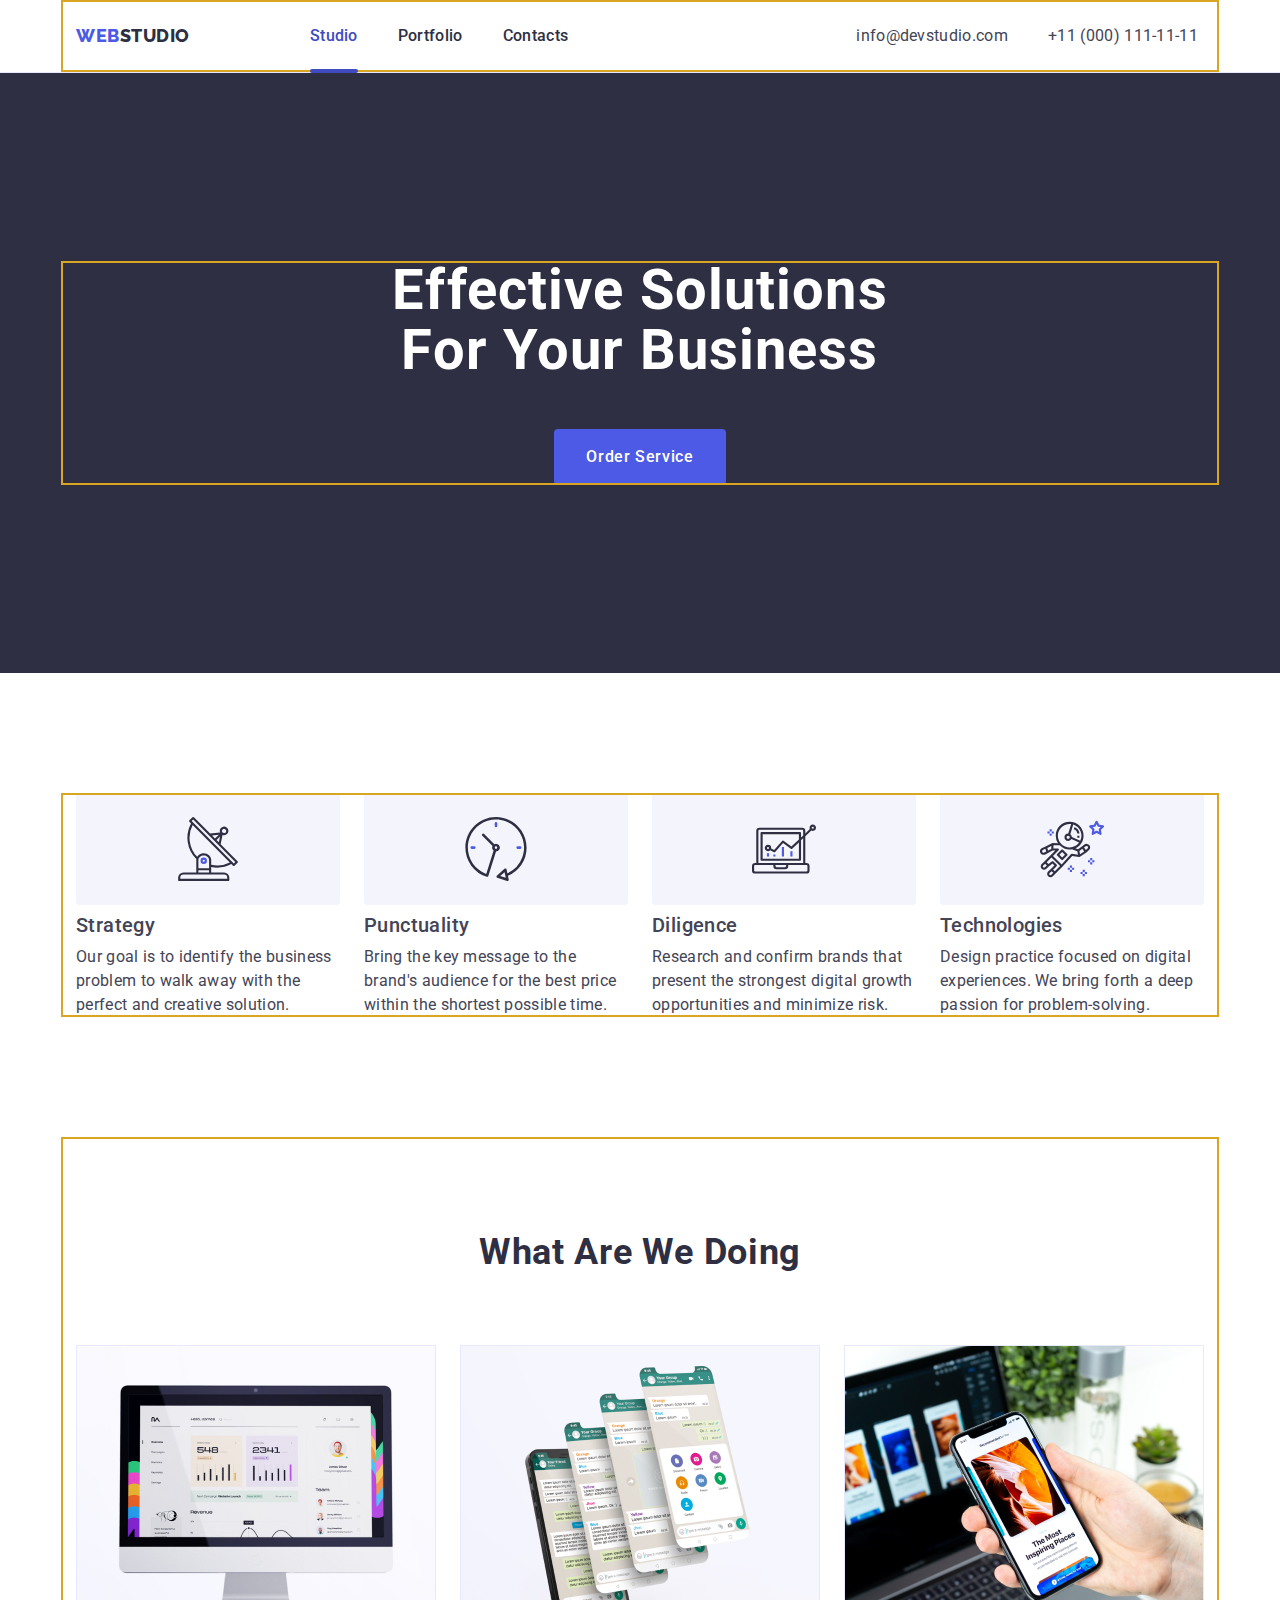
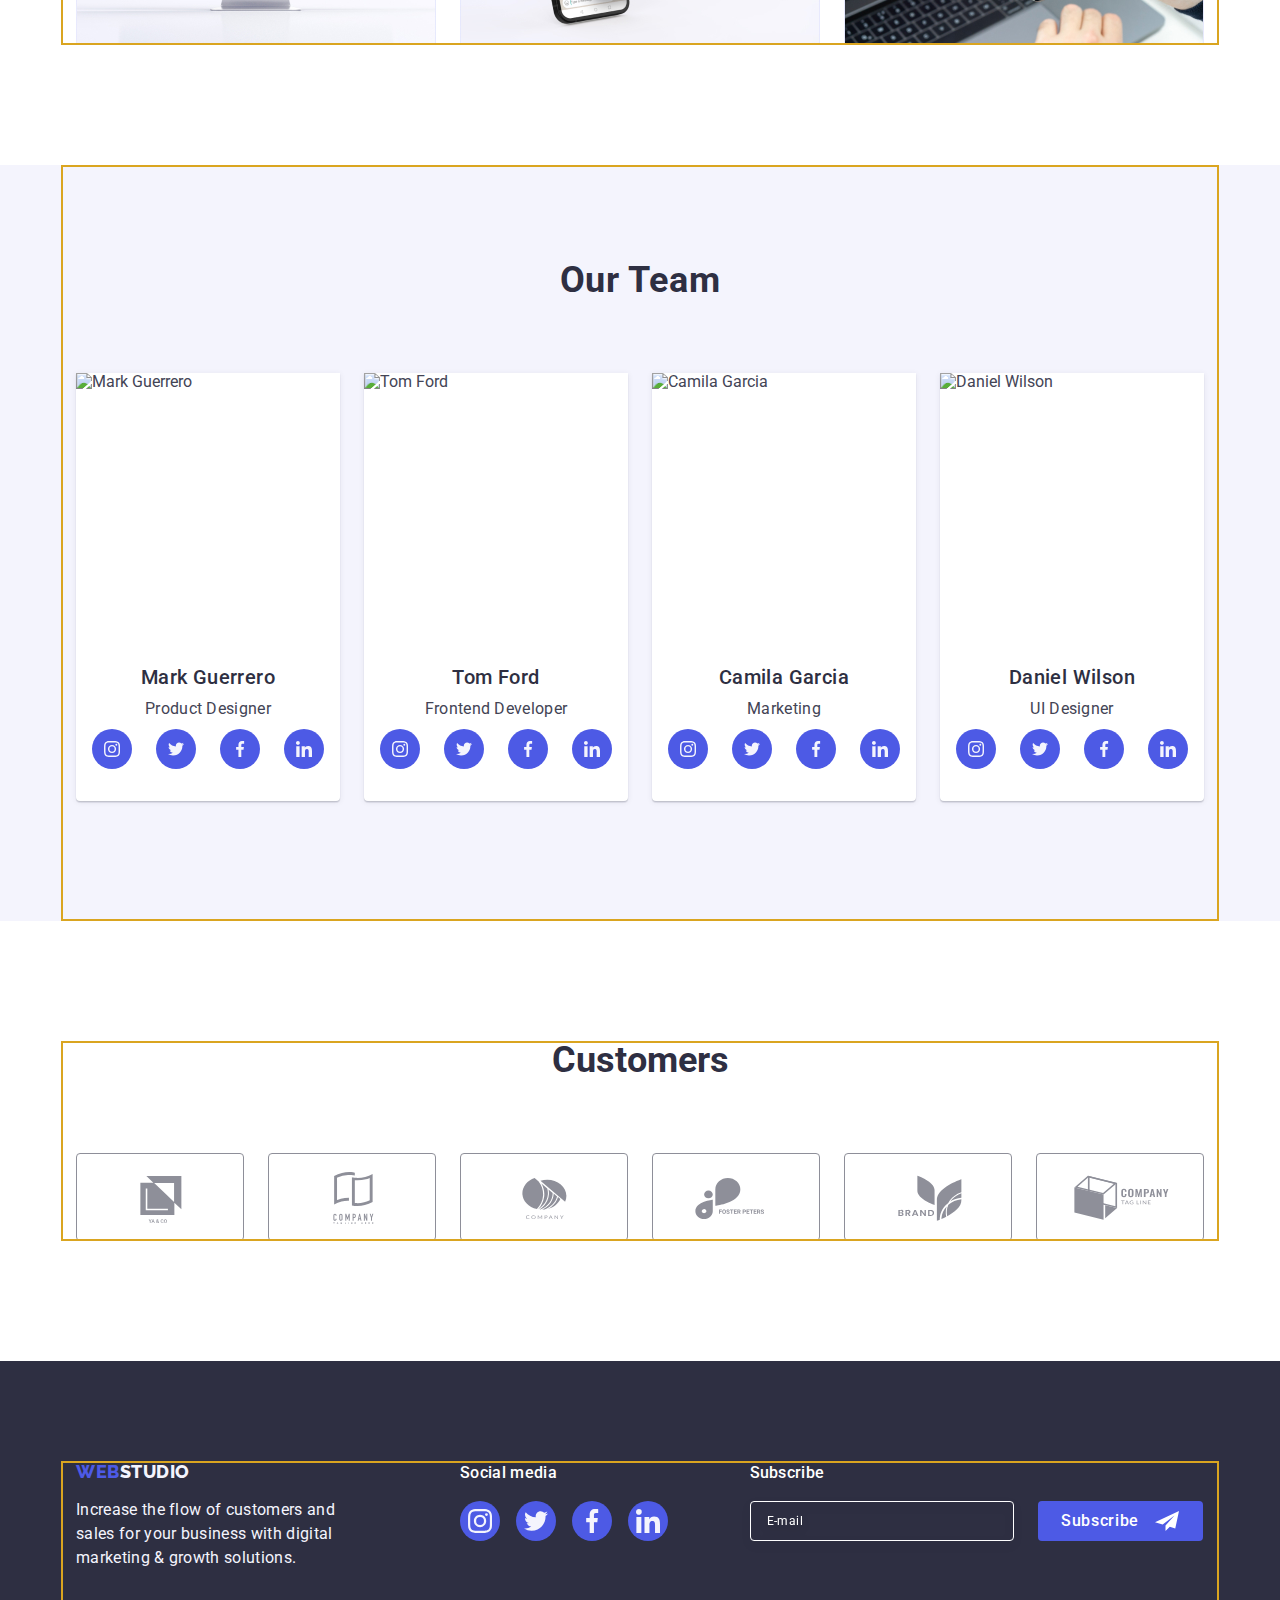
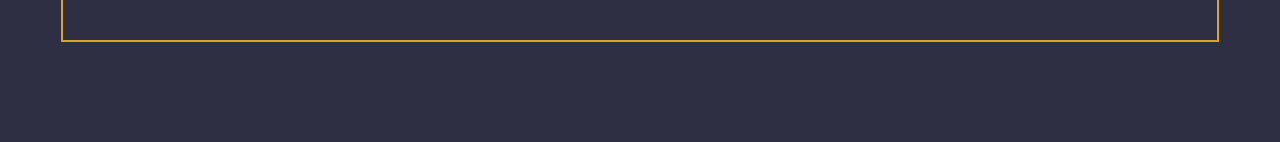
==== commit c3d06f42: "еее" ====
--- a/index.html
+++ b/index.html
@@ -125,20 +125,23 @@
                 <h2 class="our-title"> What are we doing </h2>
                 <ul class="our-work-list list">
                     <li class="our-work-item">
-                        <img src="./images/our.work/img1.jpg" alt="programming" width="360" height="294">
+                        <img srcset="./images/our.work/img1@1x.jpg 1x, ./images/our.work/img1@2x.jpg 2x"
+                            src="./images/our.work/img1@1x.jpg" alt="programming" width="360" height="294">
                     </li>
                     <li class="our-work-item">
-                        <img src="./images/our.work/img2.jpg" alt="Setting up" width="360" height="294">
+                        <img srcset="./images/our.work/img2@1x.jpg 1x, ./images/our.work/img2@2x.jpg 2x"
+                            src="./images/our.work/img2@1x.jpg" alt="Setting up" width="360" height="294">
                     </li>
                     <li class="our-work-item">
-                        <img src="./images/our.work/img3.jpg" alt="We create" width="360" height="294">
+                        <img srcset="./images/our.work/img3@1x.jpg 1x, ./images/our.work/img3@2x.jpg 2x"
+                            src="./images/our.work/img3@1x.jpg" alt="We create" width="360" height="294">
                     </li>
                 </ul>
             </div>
         </section>
         <!--our team-->
         <section class="our-tem">
-            <div class="container">
+            <div class="our-tem-box container">
                 <h2 class="our-title">Our Team</h2>
                 <ul class="our-tem-list list">
 
@@ -307,9 +310,9 @@
                 </ul>
             </div>
         </section>
+        <!--clients-section-->
         <section class="clients-section">
-
-            <div class="container">
+            <div class="clients-section-box container">
                 <h2 class="client-title">Customers</h2>
                 <ul class="clients-list">
                     <li class="clients-item">
@@ -508,14 +511,14 @@
     <!--mobile-menu-->
     <div class="menu-container js-menu-container" id="mobile-menu">
         <button class="menu-toggle js-close-menu">
-            <svg class="mobile-menu-x-svg" width="24" height="24">
-                <use href="./images/#x-vector"></use>
+            <svg class="mobile-menu-x-svg" width="8" height="8">
+                <use href="./images/icons.svg#icon-close-x"></use>
             </svg>
         </button>
 
         <ul class="mobile-menu">
-            <li><a href="" class="mobile-menu-link">Studio</a></li>
-            <li><a href="" class="mobile-menu-link">Portfolio</a></li>
+            <li><a href="./index.html" class="mobile-menu-link activ">Studio</a></li>
+            <li><a href="./portfolio.html" class="mobile-menu-link">Portfolio</a></li>
             <li><a href="" class="mobile-menu-link">Contacts</a></li>
         </ul>
         <ul class="mobile-contacts">
--- a/css/styles.css
+++ b/css/styles.css
@@ -62,12 +62,12 @@
 }
 /*----Base Styles----*/
 .container{
-    min-width: 320px;
+    /* min-width: 320px; */
     max-width: 428px;
     margin-left: auto;
     margin-right: auto;
-    padding-right: 16px;
-    padding-left: 16px;
+    padding-right: 15px;
+    padding-left: 15px;
 
 outline: 2px solid red;
 outline-offset: -2px;
@@ -85,7 +85,7 @@
 /*----- Desktop screen--*/
 @media only screen and (min-width: 1158px) {
 .container  {
-    max-width: 1128px;
+    max-width: 1158px;
     outline: 2px solid goldenrod;
         outline-offset: -2px;
   }
@@ -139,7 +139,7 @@
         letter-spacing: 0.03em;
         text-transform: uppercase;
         color: var(--accent-cl);
-        margin-right: 76px;
+        
      
     }
 @media only screen and (min-width: 1158px) {
@@ -170,6 +170,7 @@
         display: flex;
         align-items: center;
         gap: 40px;
+        margin-left: 120px;
   }
 }
 
@@ -230,22 +231,31 @@
 
 }
 /*-----------------------*/
-.header-address {
-    /* font-style: normal;
-   margin-left: auto; */
-}
+
 @media only screen and (max-width: 767px) {
   .header-address {
     display: none;
   }
 }
+@media only screen and (min-width: 768px) {
+  .header-adsdres {
+    /* margin-left: auto; */
+     
+      font-style: normal;
+  }
+}
+@media only screen and (min-width: 1158px) {
+   .header-adsdres {
+
+  }
+}
 
 /*-----Tablet-----*/
 @media only screen and (min-width: 768px) {
   .address-list {
     flex-direction: column;
     display: flex;
-    margin-left: 120px;
+  margin-left: 126px;
   
     /* gap: 40px;     */
 }}
@@ -254,7 +264,7 @@
    .address-list {
         flex-direction: row;
           align-items: center;
-          margin-left: 260px;
+          margin-left: 248px;
    }
  }
 
@@ -275,6 +285,21 @@
         color: var(--grey-cl);
 transition: color 250ms cubic-bezier(0.4, 0, 0.2, 1);
 }
+@media only screen and (min-width: 768px) {
+  .address-link {
+    font-style: normal;
+    font-size: 12px;
+  }
+}
+@media only screen and (min-width: 1158px) {
+  .address-link {
+    font-size: 16px;
+      font-weight: 400;
+      line-height: 1.5;
+      letter-spacing: 0.32px;
+  }
+}
+
 .address-link:hover,
 .address-link:focus{
 color: var(--cl-bl);
@@ -290,8 +315,6 @@
 
 /*--------   ---------*/
 .hero {
-  /* padding-bottom: 188px;
-padding-top: 188px; */
   background: var(--main-dark-cl);
   text-align: center;
   background-image: linear-gradient(rgba(46, 47, 66, 0.7), rgba(46, 47, 66, 0.7)),
@@ -300,32 +323,36 @@
   background-position: center;
   background-size: cover;
   margin: 0 auto;
-  max-width: 428px;
+  /* max-width: 428px; */
  }
     @media (min-device-pixel-rati0: 2),
     (min-resolution: 192dpi),
     (min-resolution:2dppx) {
       .hero {
         background-image: linear-gradient(rgba(46, 47, 66, 0.7), rgba(46, 47, 66, 0.7)), url(../images/hero/bg_mob@2x.jpg);
-        max-width: 428px;
+        /* max-width: 428px; */
       }}
-@media only screen and (min-width: 768px) {
+@media only screen and (min-width:429px) {
   .hero {
     background-image: linear-gradient(rgba(46, 47, 66, 0.7), rgba(46, 47, 66, 0.7)), url(../images/hero/bg_tab@1x.jpg);
-    max-width: 768px;
+    /* max-width: 768px; */
+    padding-bottom: 112px;
+      padding-top: 112px;
   }
     @media (min-device-pixel-rati0: 2),
     (min-resolution: 192dpi),
     (min-resolution:2dppx) {
       .hero {
         background-image: linear-gradient(rgba(46, 47, 66, 0.7), rgba(46, 47, 66, 0.7)), url(../images/hero/bg_tab@2x.jpg);
-        max-width: 768px;
+        /* max-width: 768px; */
       }
 }}
-@media only screen and (min-width: 1158px) {
+@media only screen and (min-width: 769px) {
   .hero {
     background-image: linear-gradient(rgba(46, 47, 66, 0.7), rgba(46, 47, 66, 0.7)), url(../images/hero/bg_desk@1x.jpg);
-    max-width: 1440px;
+    /* max-width: 1440px; */
+    padding-top: 188px;
+      padding-bottom: 188px;
   }
     @media (min-device-pixel-rati0: 2),
     (min-resolution: 192dpi),
@@ -338,15 +365,19 @@
 
 
 .hero-container{
-  padding-bottom: 112px;
+
 }
 /*----Tablet-----*/
 @media only screen and (min-width: 768px) {
   .hero-container {
- padding-bottom: 112px;
-  }
-}
-
+ 
+  }
+}
+@media only screen and (min-width: 1158px) {
+  .hero-container {
+   
+  }
+}
 /*---------------------*/
 .hero-taitle {
 text-align: center;
@@ -358,7 +389,7 @@
     letter-spacing: 0.72px;
     text-transform: capitalize;
 color: var(--main-ligth-cl);
-    padding-top: 112px;
+    /* padding-top: 112px; */
       margin-bottom: 72px
 
 }
@@ -450,7 +481,8 @@
   .features-list {
     display: flex;
     flex-wrap: wrap;
-    gap: 24px;
+  row-gap: 72px;
+    column-gap: 24px;
     /* width: 736px;
         height: 312px;
          */
@@ -519,9 +551,6 @@
     height: 112px;
     background-color: #f4f4fd;
     border-radius: 4px;
-    margin-bottom: 8px;
-
-
   }
 }
 
@@ -553,6 +582,7 @@
     /* 111.111% */
     letter-spacing: 0.72px;
     text-transform: capitalize;
+    margin-bottom: 8px;
   }
 }
   /*-----Tablet ----*/
@@ -600,21 +630,16 @@
   }
 }
 
-
 /*----Tablet----*/
 @media only screen and (max-width: 1157px) {
   .section-our-work {
     display: none;
   }
 } 
- 
-   /* padding-bottom: 120px; */
- 
-
 /*----- Desktop --*/
 @media only screen and (min-width: 1158px) {
   .section-our-work {
-   
+  padding-bottom: 120px;
   }
 }
 
@@ -633,12 +658,12 @@
 .our-tem {
     /* padding: 120px 0; */
 background-color: var(--cl);
-max-width: 428px;
+/* max-width: 428px; */
 }
 /*---Tablet---*/
 @media only screen and (min-width: 768px) {
   .our-tem {
-    max-width: 768px;
+    /* max-width: 768px; */
       margin: 0 auto
   }
 }
@@ -647,12 +672,21 @@
   .our-tem {
   max-width: 1440px;
       margin: 0 auto;
-      margin-top: 120px;
-  }
-}
- 
-
-
+      
+  }
+}
+ .our-tem-box{}
+@media only screen and (min-width: 768px) {
+  .our-tem-box {
+    max-width: 582px;
+  }
+}
+@media only screen and (min-width: 1158px) {
+  .our-tem-box {
+    max-width: 1158px;
+
+  }
+}
 /*--------------*/
 .our-title{
     font-weight: 700;
@@ -809,45 +843,54 @@
 /*------footer------*/
 
 .footer {
-/* padding: 100px 0; */     
 background: var(--main-dark-cl);
-max-width: 428px;
-  margin: 0 auto
+/* max-width: 428px; */
+  margin: 0 auto;
+  padding-top: 96px;
+    padding-bottom: 96px;
 }
 /*---Tablet---*/
 @media only screen and (min-width: 768px) {
   .footer {
-    max-width: 768px;
+    /* max-width: 768px; */
+    padding-top: 96px;
+      padding-bottom: 96px;
   }
 }
 /*---Desktop-----*/
 @media only screen and (min-width: 1158px) {
   .footer {
     max-width: 1440px;
-  }
-}
-;
-
-.footer-box{
-margin-right: 120px;
+    padding-top: 100px;
+      padding-bottom: 100px;
+  }
+}
+
+
+@media only screen and (max-width: 767px) {
+  .footer-box {
+    margin-bottom: 72px;
+  }
 }
 /*-----Tablet ----*/
 @media only screen and (min-width: 768px) {
   .footer-box {
-    margin-left: 108px;
     margin-right: 24px;
+     
+          margin-bottom: 72px;
   }
 }
 /*----- Desktop --*/
 @media only screen and (min-width: 1158px) {
   .footer-box {
     margin-left: 0;
-    margin-right: 120px;
+    margin-right: 0;
+    /* margin-right: 120px;
+    padding-left: 0; */
   }
 }
 
 .footer-logo {
-margin-top: 96px;
 
     font-family: 'Raleway', sans-serif ;
     font-weight: 800;
@@ -876,7 +919,7 @@
 }
 @media only screen and (min-width: 1158px) {
   .footer-logo {
-    
+ 
   }
 }
 
@@ -887,16 +930,24 @@
 color: var(--cl);
 }
 .footer-text {
-    margin-bottom: 72px;
+   /* padding-bottom: 72px; */
 font-size: 16px;
 
     line-height: 1.5;
     letter-spacing: 0.02em;
     color: var(--cl);
-        width: 264px; 
-           
-}
-
+        width: 264px;     
+}
+@media only screen and (min-width: 768px) {
+  .footer-text {
+    
+  }
+}
+@media only screen and (min-width: 1158px) {
+  .footer-text {
+    
+  }
+}
 /*----footer-icon----*/
 /*----------- -------*/
 .blok {
@@ -906,6 +957,7 @@
             align-items: center;
             flex-wrap: nowrap;
             justify-content: center;
+            max-width: 428px;
     /* display: flex;
     align-items: baseline; */
 }
@@ -919,6 +971,7 @@
         justify-content: center;
         align-items: baseline;
             justify-content: center;
+            max-width: 582px;
   }
 }
 /*----- Desktop --*/
@@ -929,6 +982,7 @@
         flex-wrap: nowrap;
         justify-content: flex-end;
         flex-direction: row;
+        max-width: 1158px;
   }
 }
        
@@ -950,7 +1004,11 @@
   }
 }
 /*----- Desktop --*/
-
+@media only screen and (min-width: 1158px) {
+  .footer-blok-icon {
+    margin-left: 120px;
+  }
+}
 .footer_text-media {
     font-weight: 500;
     font-size: 16px;
@@ -998,20 +1056,20 @@
 @media only screen and (max-width: 767px) {
   .footer-subscribe-box {
     margin-top: 72px;
+    width: 100%;
   }
 }
 /* margin-left: 80px; */
 /*-----Tablet ----*/
 @media only screen and (min-width: 768px) {
 .footer-subscribe-box {
-    margin-left: 108px;
 margin-right: auto;
-margin-bottom: 96px;
 }
 }
 @media only screen and (min-width: 1158px) {
   .footer-subscribe-box {
-    margin-left: 70px;
+    margin-left: 80px;
+    padding: 0 ;
   }
 }
 /*----- Desktop --*/
@@ -1048,7 +1106,6 @@
         flex-direction: column;
         align-content: center;
         align-items: center;
-margin-bottom: 96px;
 }
 /*-----Tablet ----*/
 @media only screen and (min-width: 768px) {
@@ -1071,9 +1128,13 @@
 .footer-subscribe-label {
   
 }
-
+@media only screen and (max-width: 767px) {
+  .footer-subscribe-label {
+    width: 100%;
+  }
+}
 .footer-subscribe-input {
-    width: 264px;
+    width: 100%;
     height: 40px;
     border: 1px solid #ffffff;
     background-color: transparent;
@@ -1090,7 +1151,11 @@
     max-width: 398px;
   }
 }
-
+@media only screen and (min-width: 768px) {
+   .footer-subscribe-input {
+    width: 264px;
+  }
+}
 ::placeholder{
     color: #ffffff;
 }
@@ -1259,15 +1324,34 @@
 /*--------clients-section----*/
 
 .clients-section {
+    padding-bottom: 96px;
+      padding-top: 96px;
+}
+/*----desktop------*/
+@media only screen and (min-width: 1158px) {
+  .clients-section {
     padding-top: 120px;
-    padding-bottom: 120px;
-}
-/*----desktop------*/
-@media only screen and (min-width: 1158px) {
-  .clients-section {
-    
-  }
-}
+      padding-bottom: 120px;
+  }
+}
+
+
+@media only screen and (max-width:767px) {
+  .clients-section-box {
+    max-width: 428px;
+  }
+}
+@media only screen and (min-width: 768px) {
+  .clients-section-box {
+    max-width: 582px;
+  }
+}
+   @media only screen and (min-width: 1158px) {
+      .clients-section-box {
+       max-width: 1158px;
+     }
+   }
+
 
 .client-title{
 font-size: 36px;
@@ -1311,7 +1395,7 @@
 display: flex;
     justify-content: center;
 align-items: center;
-width: 168px;
+width: 190px;
 height: 88px;
 border: 1px solid #8E8F99;
 border-radius: 4px;
@@ -1325,7 +1409,7 @@
 }
 @media only screen and (min-width: 1158px) {
   .client-link {
-    
+    width: 168px;
   }
 }
 
@@ -1353,15 +1437,15 @@
     background-color: rgba(46, 47, 66, 0.4);
     transition: opacity 250ms cubic-bezier(0.4, 0, 0.2, 1),
         visibility 250ms cubic-bezier(0.4, 0, 0.2, 1);
-  
+    overflow: scroll;
     }
 .modal {
     width: 408px;
     min-height: 584px;
     position: absolute;
-    top: 50%;
+    top: 30px;
     left: 50%;
-    transform: translate(-50%, -50%) scale(1);
+    transform: translate(-50%) scale(1);
     border-radius: 4px;
     background: #FCFCFC;
     transition: transform 250ms cubic-bezier(0.4, 0, 0.2, 1);
@@ -1568,8 +1652,8 @@
 /*----mobile-menu---*/
 
 .menu-toggle {
-    min-height: 40px;
-    min-width: 40px;
+    height: 24px;
+    width: 24px;
     display: flex;
     align-items: center;
     justify-content: center;
@@ -1580,9 +1664,12 @@
     border: none;
     border-radius: 50%;
     outline: none;
-    margin-top: 24px;
-    margin-bottom: 24px;
+    margin-top: 19px;
+    margin-bottom: 19px;
     margin-left: auto;
+    fill: var(--cornflower, #E7E9FC);
+   
+     
 }
 
 .menu-toggle-icon{
@@ -1592,7 +1679,7 @@
 
 @media (min-width: 768px) {
     .menu-toggle {
-        /* display: none; */
+        display: none;
     }
 }
 
@@ -1614,6 +1701,7 @@
     transition: transform 250ms ease-in-out;
     display: flex;
       flex-direction: column;
+      padding-top: 80px;
 }
 
 .menu-container.is-open {
@@ -1632,8 +1720,6 @@
     flex-direction: column;
     align-items: flex-start;
     gap: 40px;
-    padding-top: 80px;
-    padding-left: 40px;
     margin-bottom: auto;
     /* padding: 0;
     margin: 0;
@@ -1645,9 +1731,10 @@
     padding: 10px;
     color: #fff;
     text-decoration: none;
+    /* transition: color 250ms cubic-bezier(0.4, 0, 0.2, 1); */
 }
   .mobile-menu-link{
-    color: var(--navyblue, #2E2F42);
+    /* color: var(--navyblue, #2E2F42); */
       font-family: Roboto;
       font-size: 36px;
       font-style: normal;
@@ -1656,7 +1743,30 @@
       letter-spacing: 0.72px;
       text-transform: capitalize;
       transition: color 250ms cubic-bezier(0.4, 0, 0.2, 1);
-  }
+
+
+
+
+  }
+
+
+display: block;
+padding: 24px 0;
+font-weight: 500;
+font-size: 16px;
+line-height: 1.5;
+letter-spacing: 0.02em;
+color: var(--main-dark-cl);
+
+
+
+
+transition: color 250ms cubic-bezier(0.4, 0, 0.2, 1);
+
+
+
+
+
 .mobile-menu-link:hover,
 .mobile-menu-link:focus{
   color: var(--ocean, #404BBF);
@@ -1675,17 +1785,17 @@
     align-items: flex-start;
     gap: 40px;
     margin-bottom: 48px;
-    padding-left: 40px;
 }
 .obile-contacts-tel{
 font-family: Roboto;
-color: var(--slate, #434455);
+color: var(--slate, #4D5AE5);
   font-size: 36px;
   font-style: normal;
   font-weight: 700;
-  line-height: 1,1;
+  line-height: 1.1;
   letter-spacing: 0.72px;
   text-transform: capitalize;
+
 }
 .mobile-contacts-mail{
 font-family: Roboto;
@@ -1701,8 +1811,10 @@
   display: inline-flex;
     align-items: flex-start;
     gap: 56px;
-    justify-content: center;
-}
-
-
-
+    /* justify-content: center; */
+    flex-direction: row;
+      flex-wrap: wrap;
+}
+
+
+
